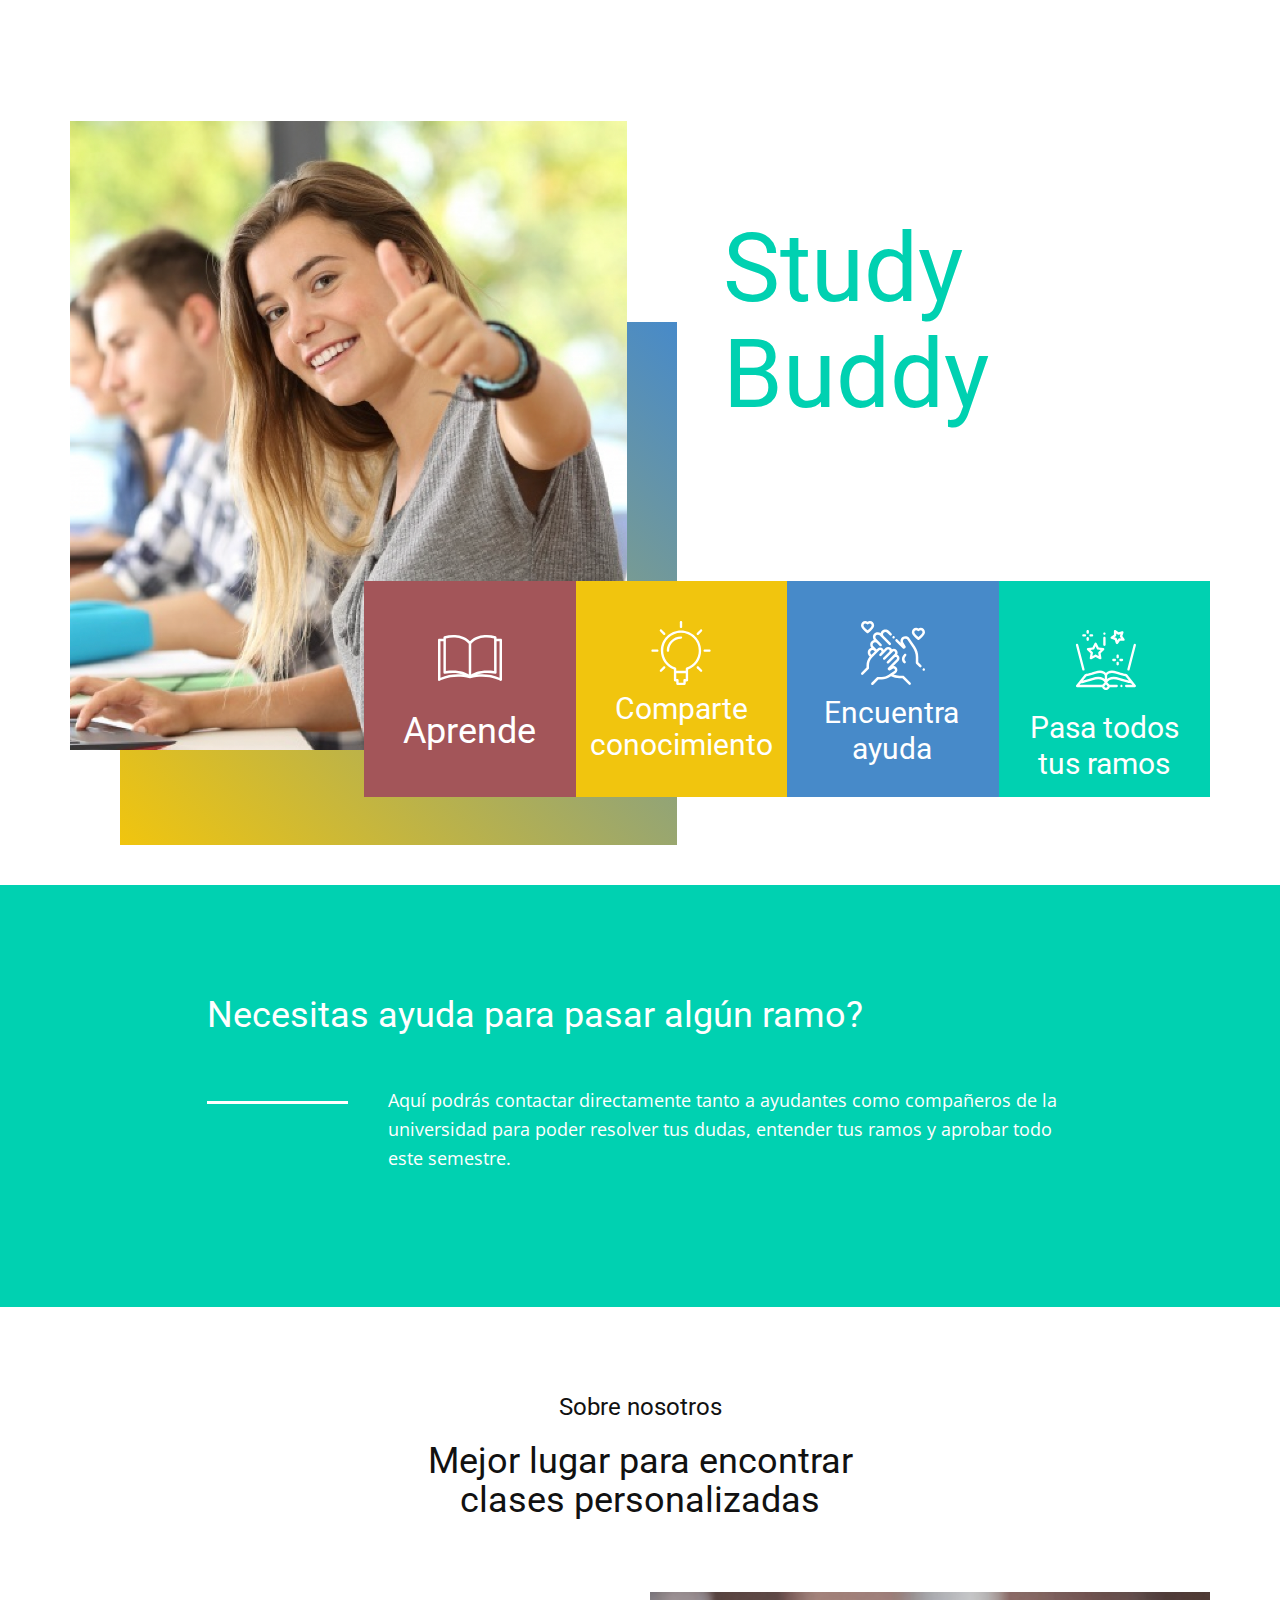
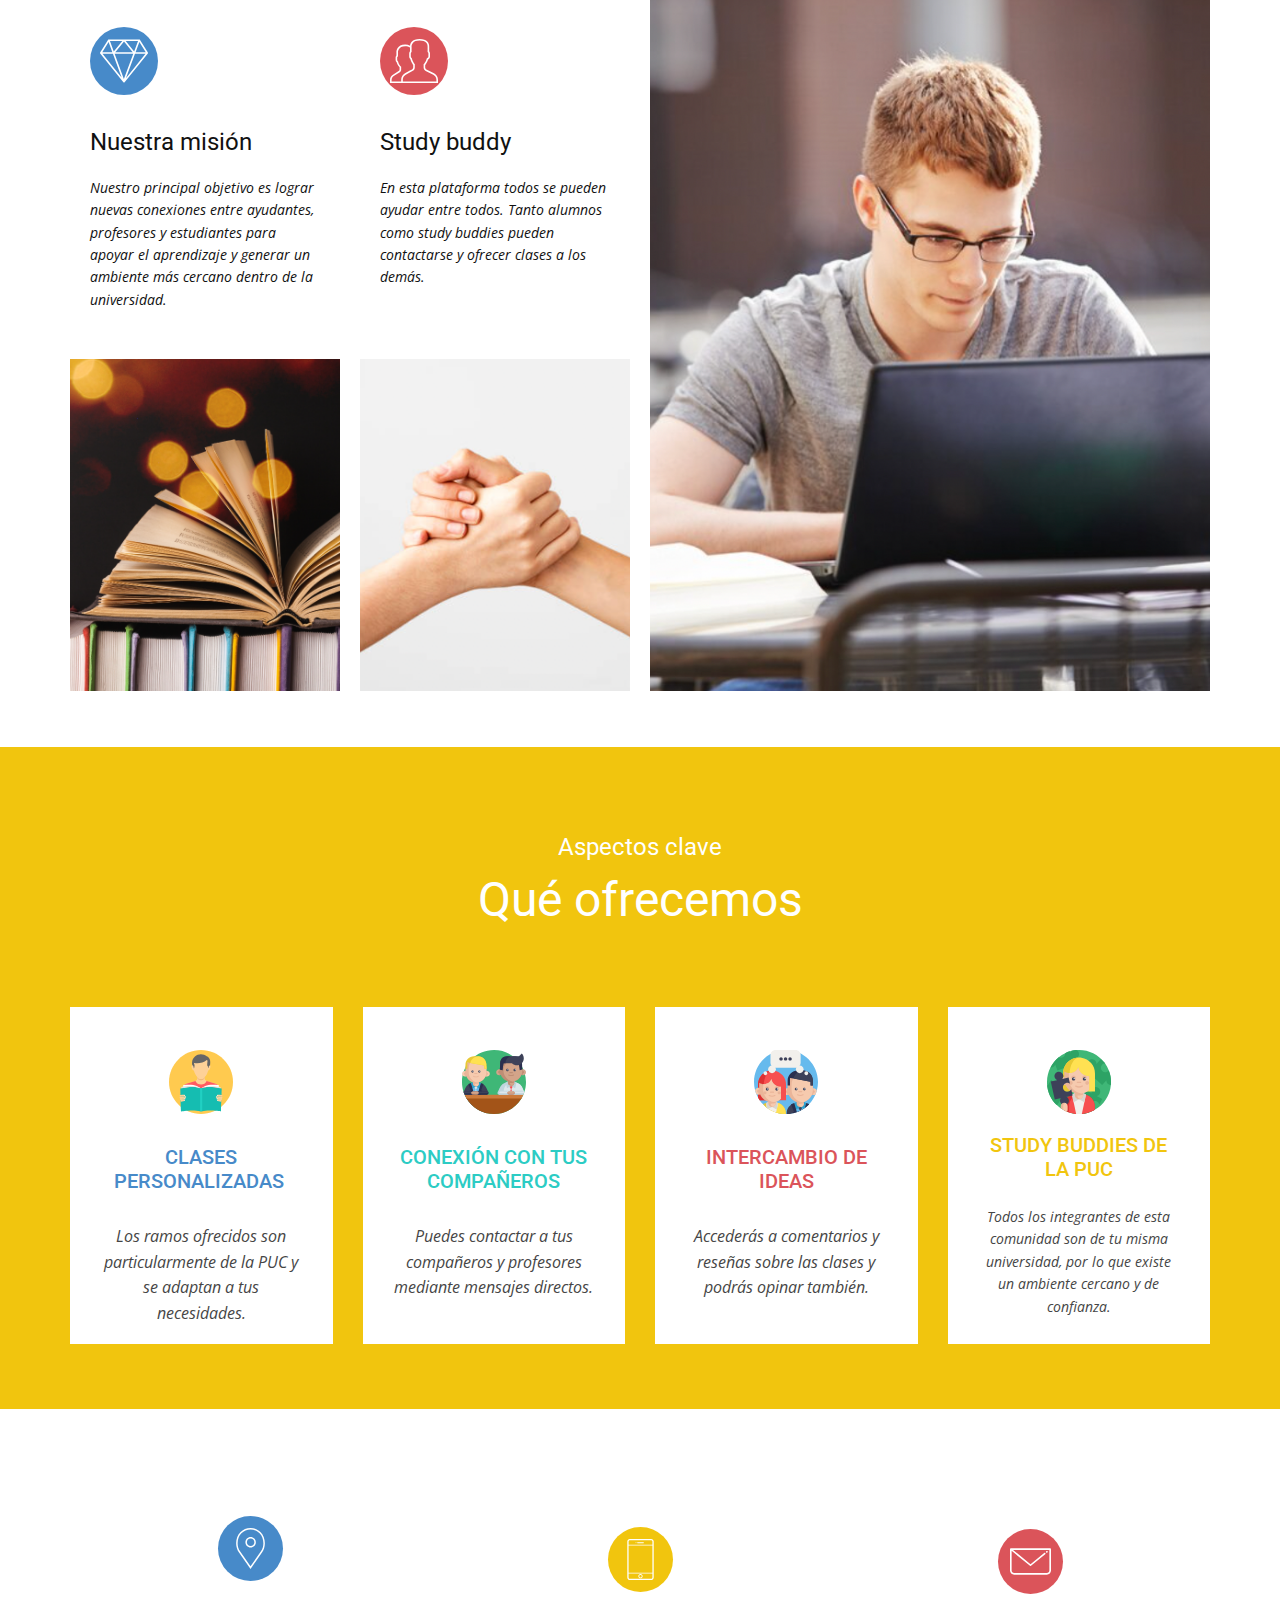
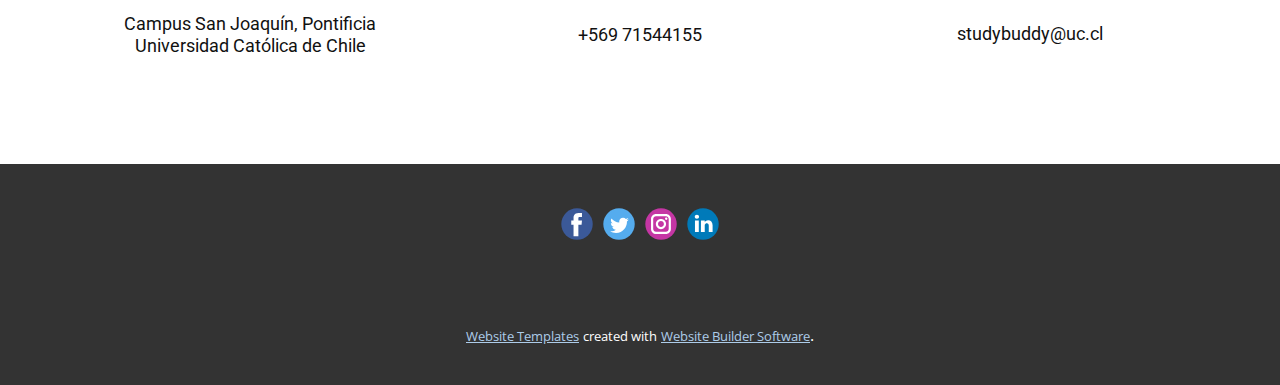
==== index.html @ 7c3e4e76 "test1" ====
<!DOCTYPE html>
<html style="font-size: 16px;" lang="es"><head>
    <meta name="viewport" content="width=device-width, initial-scale=1.0">
    <meta charset="utf-8">
    <meta name="keywords" content="Study&nbsp;Buddy​, Mejor lugar para encontrar clases personalizadas, Qué ofrecemos">
    <meta name="description" content="">
    <title>Casa</title>
    <link rel="stylesheet" href="nicepage.css" media="screen">
<link rel="stylesheet" href="Casa.css" media="screen">
    <script class="u-script" type="text/javascript" src="jquery.js" defer=""></script>
    <script class="u-script" type="text/javascript" src="nicepage.js" defer=""></script>
    <meta name="generator" content="Nicepage 5.12.7, nicepage.com">
    <link id="u-theme-google-font" rel="stylesheet" href="https://fonts.googleapis.com/css?family=Roboto:100,100i,300,300i,400,400i,500,500i,700,700i,900,900i|Open+Sans:300,300i,400,400i,500,500i,600,600i,700,700i,800,800i">
    
    
    
    
    
    
    <script type="application/ld+json">{
		"@context": "http://schema.org",
		"@type": "Organization",
		"name": "",
		"sameAs": []
}</script>
    <meta name="theme-color" content="#478ac9">
    <meta property="og:title" content="Casa">
    <meta property="og:type" content="website">
  <meta data-intl-tel-input-cdn-path="intlTelInput/"></head>
  <body data-home-page="Casa.html" data-home-page-title="Casa" class="u-body u-xl-mode" data-lang="es"><header class="u-clearfix u-header u-header" id="sec-c3d9"><div class="u-clearfix u-sheet u-sheet-1"></div></header>
    <section class="u-clearfix u-white u-section-1" id="carousel_fd44">
      <div class="u-clearfix u-sheet u-sheet-1">
        <div class="u-align-left u-container-style u-group u-similar-fill u-group-1">
          <div class="u-container-layout u-container-layout-1">
            <h1 class="u-text u-text-custom-color-1 u-text-1">Study&nbsp;<br>Buddy 
            </h1>
          </div>
        </div>
        <div class="u-gradient u-shape u-shape-rectangle u-shape-1"></div>
        <img src="images/stud4.png" alt="" class="u-image u-image-default u-image-1" data-image-width="984" data-image-height="980">
        <div class="u-clearfix u-layout-wrap u-layout-wrap-1">
          <div class="u-layout">
            <div class="u-layout-row">
              <div class="u-align-center u-container-style u-layout-cell u-left-cell u-palette-2-dark-1 u-size-15 u-size-30-md u-layout-cell-1">
                <div class="u-container-layout"><span class="u-icon u-icon-circle u-icon-1"><svg class="u-svg-link" preserveAspectRatio="xMidYMin slice" viewBox="0 0 412.72 412.72" style=""><use xmlns:xlink="http://www.w3.org/1999/xlink" xlink:href="#svg-e343"></use></svg><svg class="u-svg-content" viewBox="0 0 412.72 412.72" x="0px" y="0px" id="svg-e343" style="enable-background:new 0 0 412.72 412.72;"><g><g><path d="M404.72,82.944c-0.027,0-0.054,0-0.08,0h0h-27.12v-9.28c0.146-3.673-2.23-6.974-5.76-8    c-18.828-4.934-38.216-7.408-57.68-7.36c-32,0-75.6,7.2-107.84,40c-32-33.12-75.92-40-107.84-40    c-19.464-0.048-38.852,2.426-57.68,7.36c-3.53,1.026-5.906,4.327-5.76,8v9.2H8c-4.418,0-8,3.582-8,8v255.52c0,4.418,3.582,8,8,8    c1.374-0.004,2.724-0.362,3.92-1.04c0.8-0.4,80.8-44.16,192.48-16h1.2h0.72c0.638,0.077,1.282,0.077,1.92,0    c112-28.4,192,15.28,192.48,16c2.475,1.429,5.525,1.429,8,0c2.46-1.42,3.983-4.039,4-6.88V90.944    C412.72,86.526,409.139,82.944,404.72,82.944z M16,333.664V98.944h19.12v200.64c-0.05,4.418,3.491,8.04,7.909,8.09    c0.432,0.005,0.864-0.025,1.291-0.09c16.55-2.527,33.259-3.864,50-4c23.19-0.402,46.283,3.086,68.32,10.32    C112.875,307.886,62.397,314.688,16,333.664z M94.32,287.664c-14.551,0.033-29.085,0.968-43.52,2.8V79.984    c15.576-3.47,31.482-5.241,47.44-5.28c29.92,0,71.2,6.88,99.84,39.2l0.24,199.28C181.68,302.304,149.2,287.664,94.32,287.664z     M214.32,113.904c28.64-32,69.92-39.2,99.84-39.2c15.957,0.047,31.863,1.817,47.44,5.28v210.48    c-14.354-1.849-28.808-2.811-43.28-2.88c-54.56,0-87.12,14.64-104,25.52V113.904z M396.64,333.664    c-46.496-19.028-97.09-25.831-146.96-19.76c22.141-7.26,45.344-10.749,68.64-10.32c16.846,0.094,33.663,1.404,50.32,3.92    c4.368,0.663,8.447-2.341,9.11-6.709c0.065-0.427,0.095-0.859,0.09-1.291V98.944h19.12L396.64,333.664z"></path>
</g>
</g></svg></span>
                  <h3 class="u-text u-text-2">Aprende</h3>
                </div>
              </div>
              <div class="u-align-center u-container-style u-layout-cell u-palette-3-base u-size-15 u-size-30-md u-layout-cell-2">
                <div class="u-container-layout"><span class="u-icon u-icon-circle u-text-body-alt-color u-icon-2"><svg class="u-svg-link" preserveAspectRatio="xMidYMin slice" viewBox="0 0 54 54" style=""><use xmlns:xlink="http://www.w3.org/1999/xlink" xlink:href="#svg-7175"></use></svg><svg class="u-svg-content" viewBox="0 0 54 54" x="0px" y="0px" id="svg-7175" style="enable-background:new 0 0 54 54;"><g><path d="M27,8c-9.374,0-17,7.626-17,17c0,7.112,4.391,13.412,11,15.9V50c0,0.553,0.447,1,1,1h1v2c0,0.553,0.447,1,1,1h6   c0.553,0,1-0.447,1-1v-2h1c0.553,0,1-0.447,1-1v-9.1c6.609-2.488,11-8.788,11-15.9C44,15.626,36.374,8,27,8z M30,49   c-0.553,0-1,0.447-1,1v2h-4v-2c0-0.553-0.447-1-1-1h-1v-5h8v5H30z M31.688,39.242C31.277,39.377,31,39.761,31,40.192V42h-8v-1.808   c0-0.432-0.277-0.815-0.688-0.95C16.145,37.214,12,31.49,12,25c0-8.271,6.729-15,15-15s15,6.729,15,15   C42,31.49,37.855,37.214,31.688,39.242z"></path><path d="M27,6c0.553,0,1-0.447,1-1V1c0-0.553-0.447-1-1-1s-1,0.447-1,1v4C26,5.553,26.447,6,27,6z"></path><path d="M51,24h-4c-0.553,0-1,0.447-1,1s0.447,1,1,1h4c0.553,0,1-0.447,1-1S51.553,24,51,24z"></path><path d="M7,24H3c-0.553,0-1,0.447-1,1s0.447,1,1,1h4c0.553,0,1-0.447,1-1S7.553,24,7,24z"></path><path d="M43.264,7.322l-2.828,2.828c-0.391,0.391-0.391,1.023,0,1.414c0.195,0.195,0.451,0.293,0.707,0.293   s0.512-0.098,0.707-0.293l2.828-2.828c0.391-0.391,0.391-1.023,0-1.414S43.654,6.932,43.264,7.322z"></path><path d="M12.15,38.436l-2.828,2.828c-0.391,0.391-0.391,1.023,0,1.414c0.195,0.195,0.451,0.293,0.707,0.293   s0.512-0.098,0.707-0.293l2.828-2.828c0.391-0.391,0.391-1.023,0-1.414S12.541,38.045,12.15,38.436z"></path><path d="M41.85,38.436c-0.391-0.391-1.023-0.391-1.414,0s-0.391,1.023,0,1.414l2.828,2.828c0.195,0.195,0.451,0.293,0.707,0.293   s0.512-0.098,0.707-0.293c0.391-0.391,0.391-1.023,0-1.414L41.85,38.436z"></path><path d="M12.15,11.564c0.195,0.195,0.451,0.293,0.707,0.293s0.512-0.098,0.707-0.293c0.391-0.391,0.391-1.023,0-1.414l-2.828-2.828   c-0.391-0.391-1.023-0.391-1.414,0s-0.391,1.023,0,1.414L12.15,11.564z"></path><path d="M27,13c-6.617,0-12,5.383-12,12c0,0.553,0.447,1,1,1s1-0.447,1-1c0-5.514,4.486-10,10-10c0.553,0,1-0.447,1-1   S27.553,13,27,13z"></path>
</g></svg></span>
                  <h3 class="u-text u-text-body-alt-color u-text-3">Comparte conocimiento </h3>
                </div>
              </div>
              <div class="u-align-center u-container-style u-layout-cell u-palette-1-base u-size-15 u-size-30-md u-layout-cell-3">
                <div class="u-container-layout"><span class="u-icon u-icon-circle u-icon-3"><svg class="u-svg-link" preserveAspectRatio="xMidYMin slice" viewBox="0 0 512 512" style=""><use xmlns:xlink="http://www.w3.org/1999/xlink" xlink:href="#svg-b1cb"></use></svg><svg class="u-svg-content" viewBox="0 0 512 512" x="0px" y="0px" id="svg-b1cb" style="enable-background:new 0 0 512 512;"><g><g><path d="M396.439,494.006l-53.706-53.713c-1.876-1.875-4.419-2.929-7.071-2.929c-0.005,0-0.01,0-0.014,0l-28.815,0.041    c-0.063,0-0.126,0-0.189,0c-15.906,0-31.84-2.925-46.753-8.506l17.291-11.595c7.078-4.746,11.837-11.973,13.402-20.35    c1.564-8.378-0.266-16.836-5.154-23.818c-6.078-8.68-15.866-13.392-25.832-13.392c-0.162,0-0.324,0.001-0.487,0.004l39.829-39.829    c12.083-12.084,12.083-31.746,0-43.83c-2.94-2.94-6.367-5.215-10.099-6.753c2.766-4.702,4.245-10.073,4.245-15.672    c0-8.278-3.224-16.062-9.077-21.916c-5.854-5.854-13.637-9.078-21.916-9.078c-5.599,0-10.969,1.48-15.672,4.246    c-1.538-3.732-3.813-7.159-6.753-10.1c-5.854-5.854-13.637-9.078-21.916-9.078s-16.062,3.224-21.916,9.078l-14.301,14.301    c-1.521-3.351-3.642-6.439-6.322-9.12c-5.854-5.854-13.637-9.077-21.916-9.077c-8.279,0-16.062,3.224-21.916,9.077l-6.339,6.339    L99.271,202.71c-7.486-7.486-7.486-19.667,0-27.153c7.013-7.013,18.145-7.455,25.678-1.33l24.958,24.959    c1.953,1.953,4.512,2.929,7.071,2.929s5.119-0.977,7.071-2.929c3.905-3.905,3.905-10.237,0-14.142l-43.056-43.056    c-7.486-7.487-7.486-19.668,0-27.154c7.486-7.487,19.668-7.486,27.154,0l75.437,75.582c1.953,1.953,4.512,2.929,7.071,2.929    c2.559,0,5.119-0.977,7.071-2.929c3.905-3.905,3.905-10.237,0-14.142l-57.339-57.485c-6.125-7.534-5.682-18.665,1.33-25.677    c7.487-7.486,19.669-7.486,27.154,0l21.008,21.009c3.906,3.906,10.238,3.906,14.142,0c3.905-3.905,3.906-10.237,0-14.142    L223.013,78.97c-15.285-15.284-40.154-15.283-55.438,0c-5.051,5.051-8.421,11.151-10.134,17.604    c-6.621-4.778-14.545-7.363-22.871-7.363c-10.471,0-20.315,4.078-27.719,11.481c-13.758,13.758-15.124,35.279-4.114,50.589    c-6.454,1.712-12.556,5.083-17.608,10.135c-14.424,14.425-15.228,37.382-2.427,52.767c-6.311,1.743-12.27,5.08-17.221,10.031    c-15.283,15.284-15.283,40.153,0,55.438l4.463,4.463c-16.875,20.262-26.046,45.543-26.008,72.24l0.024,16.564L2.929,413.953    c-3.905,3.905-3.905,10.237,0,14.143c1.953,1.952,4.512,2.929,7.071,2.929s5.119-0.977,7.071-2.929l43.966-43.967    c1.879-1.879,2.933-4.429,2.929-7.086l-0.03-20.715c-0.036-24.854,9.625-48.223,27.2-65.798l49.626-49.627    c0,0,0-0.001,0.001-0.001l4.76-4.76c2.076-2.077,4.836-3.22,7.773-3.22c2.937,0,5.697,1.143,7.773,3.22    c2.077,2.076,3.22,4.836,3.22,7.773c0,2.521-0.848,4.91-2.402,6.85l-13.219,13.219c-3.905,3.905-3.905,10.237,0,14.143    c0.009,0.009,0.019,0.016,0.027,0.025c0.009,0.009,0.016,0.018,0.025,0.027c1.953,1.952,4.512,2.929,7.071,2.929    c2.559,0,5.119-0.977,7.071-2.929l47.114-47.219c2.076-2.077,4.836-3.22,7.773-3.22c2.937,0,5.697,1.144,7.773,3.22    c3.99,3.99,4.261,10.308,0.821,14.62l-47.988,48.093c-3.905,3.905-3.905,10.237,0,14.143c1.953,1.952,4.512,2.929,7.071,2.929    c2.559,0,5.119-0.977,7.071-2.929l61.819-61.924c2.076-2.077,4.836-3.22,7.773-3.22s5.697,1.144,7.773,3.22    c4.286,4.286,4.286,11.26,0,15.546l-61.923,61.818c-3.905,3.905-3.906,10.237,0,14.143c3.906,3.904,10.238,3.905,14.142,0    l48.094-47.988c4.311-3.441,10.629-3.17,14.619,0.822c4.286,4.285,4.286,11.26,0,15.545l-67.515,67.517    c-4.756,4.755-5.196,12.047-1.045,17.339c4.15,5.292,11.338,6.603,17.09,3.116l20.397-12.365    c5.142-3.119,11.872-1.702,15.321,3.225c1.781,2.543,2.447,5.623,1.877,8.675c-0.57,3.05-2.303,5.682-4.88,7.41l-47.189,31.644    c-15.355,10.297-33.236,15.736-51.722,15.736c-0.043,0-0.088,0-0.131,0l-32.051-0.046c-0.005,0-0.009,0-0.014,0    c-2.652,0-5.196,1.054-7.071,2.929l-43.967,43.967c-3.905,3.905-3.905,10.237,0,14.143c1.953,1.952,4.512,2.929,7.071,2.929    c2.559,0,5.119-0.977,7.071-2.929l41.032-41.032l27.901,0.04c0.053,0,0.104,0,0.158,0c22.465,0,44.201-6.612,62.861-19.125    l10.105-6.776c20.649,9.964,43.623,15.233,66.546,15.233c0.071,0,0.146,0,0.218,0l24.664-0.035l50.776,50.776    c1.953,1.952,4.512,2.929,7.071,2.929s5.119-0.977,7.071-2.929C400.344,504.244,400.344,497.912,396.439,494.006z     M104.355,249.027c-0.001,0.001-0.001,0.001-0.002,0.002l-20.606,20.606l-4.123-4.123c-7.486-7.487-7.486-19.668,0-27.154    c7.013-7.013,18.145-7.455,25.678-1.33l5.526,5.526L104.355,249.027z"></path>
</g>
</g><g><g><path d="M509.07,381.382c-1.86-1.87-4.44-2.93-7.07-2.93s-5.21,1.06-7.07,2.93c-1.86,1.86-2.93,4.43-2.93,7.07    c0,2.63,1.07,5.21,2.93,7.069c1.86,1.86,4.44,2.931,7.07,2.931s5.21-1.07,7.07-2.931c1.86-1.87,2.93-4.439,2.93-7.069    C512,385.811,510.93,383.242,509.07,381.382z"></path>
</g>
</g><g><g><path d="M482.18,354.488l-23.886-23.886l0.058-40.432c0.043-30.548-8.926-60.105-25.94-85.477l-44.015-65.638    c-6.012-8.966-15.167-14.995-25.778-16.977c-10.612-1.982-21.325,0.337-30.167,6.529c-14.488,10.145-20.249,28.449-15.126,44.675    l-26.135-26.136c-3.905-3.904-10.237-3.904-14.143,0c-3.905,3.905-3.905,10.237,0,14.143l56.144,56.144    c5.194,5.194,13.161,5.675,18.941,1.14c5.78-4.534,7.212-12.385,3.403-18.668l-17.2-28.372c-5.4-8.908-2.946-20.567,5.587-26.542    c4.404-3.083,9.743-4.238,15.024-3.251c5.285,0.987,9.844,3.99,12.838,8.455l44.015,65.638    c14.791,22.058,22.589,47.753,22.551,74.309l-0.063,44.582c-0.004,2.657,1.05,5.207,2.929,7.086l26.821,26.821    c1.953,1.952,4.512,2.929,7.071,2.929s5.119-0.977,7.071-2.929C486.085,364.726,486.085,358.394,482.18,354.488z"></path>
</g>
</g><g><g><path d="M267.68,123.642c-1.85-1.86-4.43-2.93-7.06-2.93c-2.64,0-5.21,1.07-7.08,2.93c-1.86,1.86-2.93,4.44-2.93,7.07    c0,2.64,1.07,5.21,2.93,7.07c1.87,1.86,4.44,2.93,7.08,2.93c2.63,0,5.2-1.07,7.06-2.93c1.87-1.86,2.94-4.44,2.94-7.07    S269.55,125.502,267.68,123.642z"></path>
</g>
</g><g><g><path d="M360.485,278.824c3.905-3.905,3.905-10.237,0-14.143c-3.905-3.904-10.237-3.904-14.143,0l-4.362,4.362    c-18.674,18.675-18.674,49.061,0,67.735c1.953,1.952,4.512,2.929,7.071,2.929c2.559,0,5.119-0.977,7.071-2.929    c3.905-3.905,3.906-10.237,0-14.143c-10.876-10.876-10.876-28.574,0-39.45L360.485,278.824z"></path>
</g>
</g><g><g><path d="M477.299,54.002c-6.357,0-12.571,1.804-17.944,5.103c-5.373-3.299-11.587-5.103-17.944-5.103    c-19.134,0-34.701,15.852-34.701,35.335c0,11.042,7.939,24.303,24.271,40.543c10.996,10.934,21.843,19.256,22.3,19.605    c1.792,1.371,3.933,2.056,6.074,2.056s4.281-0.685,6.074-2.056c0.457-0.349,11.304-8.672,22.3-19.605    C504.061,113.641,512,100.379,512,89.337C512,69.853,496.433,54.002,477.299,54.002z M459.352,128.748    c-16.712-13.88-32.642-31.59-32.642-39.411c0-8.456,6.595-15.335,14.701-15.335c4.032,0,7.794,1.671,10.594,4.707    c1.894,2.052,4.558,3.219,7.35,3.219s5.457-1.167,7.35-3.219c2.8-3.035,6.562-4.707,10.594-4.707    c8.106,0,14.701,6.879,14.701,15.335C492,97.138,476.065,114.853,459.352,128.748z"></path>
</g>
</g><g><g><path d="M70.589,0.003c-6.357,0-12.571,1.804-17.944,5.103c-5.373-3.299-11.587-5.103-17.944-5.103    C15.567,0.002,0,15.853,0,35.337C0,46.379,7.939,59.64,24.271,75.88c10.996,10.934,21.844,19.257,22.3,19.606    c1.792,1.371,3.933,2.056,6.074,2.056s4.281-0.685,6.074-2.056c0.457-0.349,11.304-8.672,22.3-19.605    c16.332-16.24,24.271-29.501,24.271-40.543C105.29,15.854,89.723,0.003,70.589,0.003z M52.642,74.748    C35.929,60.868,20,43.159,20,35.337c0-8.456,6.595-15.335,14.701-15.335c4.032,0,7.794,1.671,10.594,4.707    c1.894,2.052,4.558,3.219,7.35,3.219s5.457-1.167,7.35-3.219c2.8-3.035,6.562-4.707,10.594-4.707    c8.106,0,14.701,6.879,14.701,15.335C85.29,43.137,69.355,60.853,52.642,74.748z"></path>
</g>
</g></svg></span>
                  <h3 class="u-text u-text-4">Encuentra ayuda</h3>
                </div>
              </div>
              <div class="u-align-center u-container-style u-custom-color-1 u-layout-cell u-right-cell u-size-15 u-size-30-md u-layout-cell-4">
                <div class="u-container-layout"><span class="u-icon u-icon-circle u-icon-4"><svg class="u-svg-link" preserveAspectRatio="xMidYMin slice" viewBox="-21 -21 682.66769 682" style=""><use xmlns:xlink="http://www.w3.org/1999/xlink" xlink:href="#svg-2780"></use></svg><svg class="u-svg-content" viewBox="-21 -21 682.66769 682" id="svg-2780"><path d="m485 585.328125c-3.285156 0-6.511719 1.335937-8.835938 3.660156-2.324218 2.332031-3.664062 5.554688-3.664062 8.839844s1.332031 6.511719 3.664062 8.835937c2.324219 2.324219 5.550782 3.664063 8.835938 3.664063s6.515625-1.339844 8.832031-3.664063c2.332031-2.324218 3.667969-5.550781 3.667969-8.835937s-1.335938-6.515625-3.667969-8.839844c-2.324219-2.324219-5.546875-3.660156-8.832031-3.660156zm0 0"></path><path d="m637.277344 590.042969-92.925782-116.761719c-1.875-2.351562-4.546874-3.953125-7.511718-4.5-.414063-.082031-42.375-7.945312-100.335938-26.796875-38.832031-12.632813-70.894531-12.554687-95.28125.238281-9.25 4.855469-16.089844 10.921875-21.066406 16.753906-4.96875-5.832031-11.8125-11.898437-21.058594-16.753906-24.390625-12.792968-56.445312-12.871094-95.289062-.238281-57.957032 18.851563-99.921875 26.714844-100.332032 26.792969-2.96875.546875-5.632812 2.152344-7.507812 4.503906l-92.925781 116.761719c-2.9921878 3.757812-3.5625 8.886719-1.484375 13.214843 2.085937 4.320313 6.460937 7.070313 11.261718 7.070313h266.558594c5.351563 17.351563 21.542969 30 40.636719 30 19.097656 0 35.289063-12.648437 40.640625-30h73.929688c6.898437 0 12.5-5.601563 12.5-12.5 0-6.90625-5.601563-12.5-12.5-12.5h-76.074219l-24.566407-24.570313c3.136719-6.308593 10.8125-18.355468 26.5625-26.617187 24.289063-12.734375 58.066407-12.210937 100.402344 1.558594 65.714844 21.375 114.777344 31.832031 128.714844 34.613281l11.949219 15.015625h-65.742188c-6.902343 0-12.5 5.59375-12.5 12.5 0 6.898437 5.597657 12.5 12.5 12.5h91.664063c4.800781 0 9.175781-2.75 11.257812-7.070313 2.085938-4.328124 1.511719-9.457031-1.476562-13.214843zm-524.609375-97.597657c12.664062-2.582031 49.847656-10.742187 98.875-26.6875 34.082031-11.089843 61.617187-10.824218 79.640625.753907 10.5 6.75 15.023437 15.453125 16.476562 18.851562v37.578125c-4.589844-3.898437-9.953125-7.644531-16.238281-10.9375-30.472656-15.988281-70.761719-16.007812-119.746094-.078125-39.40625 12.816407-73.070312 21.691407-96.191406 27.238281zm-61.972657 77.867188c13.933594-2.78125 62.996094-13.238281 128.714844-34.609375 42.007813-13.667969 75.605469-14.28125 99.859375-1.839844 16.027344 8.222657 23.789063 20.195313 27.011719 26.667969l-24.792969 24.796875h-242.742187zm269.320313 45.015625c-9.0625 0-16.539063-6.917969-17.421875-15.746094l17.40625-17.410156 17.441406 17.441406c-.898437 8.816407-8.367187 15.714844-17.425781 15.714844zm148.628906-103.398437c-48.984375-15.933594-89.273437-15.910157-119.742187.074218-6.289063 3.292969-11.65625 7.042969-16.242188 10.9375v-37.609375c1.570313-3.671875 6.980469-14.046875 20.171875-20.96875 17.945313-9.410156 44.203125-8.925781 75.941407 1.394531 49.03125 15.945313 86.210937 24.105469 98.878906 26.6875l37.1875 46.730469c-23.101563-5.542969-56.75-14.414062-96.195313-27.246093zm0 0"></path><path d="m67.902344 424.089844c1.457031 5.628906 6.53125 9.367187 12.09375 9.367187 1.035156 0 2.089844-.128906 3.140625-.402343 6.683593-1.730469 10.695312-8.550782 8.96875-15.234376l-67.5-260.621093c-1.734375-6.683594-8.558594-10.699219-15.234375-8.96875-6.683594 1.730469-10.699219 8.554687-8.96875 15.234375zm0 0"></path><path d="m556.867188 433.054688c1.046874.273437 2.101562.402343 3.136718.402343 5.5625 0 10.636719-3.738281 12.097656-9.367187l67.5-260.625c1.726563-6.679688-2.285156-13.503906-8.972656-15.234375-6.683594-1.730469-13.5 2.285156-15.234375 8.96875l-67.5 260.621093c-1.726562 6.683594 2.285157 13.503907 8.972657 15.234376zm0 0"></path><path d="m125.796875 41.148438c6.902344 0 12.5-5.601563 12.5-12.5v-15.816407c0-6.898437-5.597656-12.5-12.5-12.5-6.898437 0-12.5 5.601563-12.5 12.5v15.816407c0 6.898437 5.601563 12.5 12.5 12.5zm0 0"></path><path d="m125.796875 116.925781c6.902344 0 12.5-5.597656 12.5-12.5v-15.8125c0-6.902343-5.597656-12.5-12.5-12.5-6.898437 0-12.5 5.597657-12.5 12.5v15.8125c0 6.902344 5.601563 12.5 12.5 12.5zm0 0"></path><path d="m155.78125 71.128906h15.8125c6.902344 0 12.5-5.59375 12.5-12.5 0-6.902344-5.597656-12.5-12.5-12.5h-15.8125c-6.902344 0-12.5 5.597656-12.5 12.5 0 6.90625 5.597656 12.5 12.5 12.5zm0 0"></path><path d="m80.003906 71.128906h15.8125c6.902344 0 12.5-5.59375 12.5-12.5 0-6.902344-5.597656-12.5-12.5-12.5h-15.8125c-6.902344 0-12.5 5.597656-12.5 12.5 0 6.90625 5.597656 12.5 12.5 12.5zm0 0"></path><path d="m457.460938 274.695312c0-6.902343-5.59375-12.5-12.5-12.5-6.902344 0-12.5 5.597657-12.5 12.5v15.8125c0 6.902344 5.597656 12.496094 12.5 12.496094 6.90625 0 12.5-5.59375 12.5-12.496094zm0 0"></path><path d="m444.960938 337.976562c-6.902344 0-12.5 5.59375-12.5 12.492188v15.816406c0 6.898438 5.597656 12.5 12.5 12.5 6.90625 0 12.5-5.601562 12.5-12.5v-15.816406c0-6.898438-5.59375-12.492188-12.5-12.492188zm0 0"></path><path d="m474.945312 307.988281c-6.902343 0-12.5 5.601563-12.5 12.5 0 6.90625 5.597657 12.5 12.5 12.5h15.8125c6.902344 0 12.5-5.59375 12.5-12.5 0-6.898437-5.597656-12.5-12.5-12.5zm0 0"></path><path d="m414.980469 307.988281h-15.816407c-6.898437 0-12.5 5.601563-12.5 12.5 0 6.90625 5.601563 12.5 12.5 12.5h15.816407c6.898437 0 12.5-5.59375 12.5-12.5 0-6.898437-5.601563-12.5-12.5-12.5zm0 0"></path><path d="m127.015625 192.96875c-4.707031.683594-8.617187 3.980469-10.085937 8.507812-1.476563 4.527344-.246094 9.492188 3.160156 12.8125l35.746094 34.84375-8.441407 49.199219c-.800781 4.6875 1.125 9.429688 4.972657 12.222657 2.179687 1.585937 4.757812 2.386718 7.351562 2.386718 1.992188 0 3.984375-.472656 5.8125-1.4375l44.1875-23.226562 44.179688 23.226562c4.207031 2.214844 9.316406 1.847656 13.164062-.949218 3.847656-2.792969 5.773438-7.535157 4.972656-12.222657l-8.4375-49.199219 35.742188-34.84375c3.410156-3.320312 4.636718-8.285156 3.164062-12.8125-1.46875-4.527343-5.378906-7.824218-10.089844-8.507812l-49.394531-7.175781-22.097656-44.765625c-2.101563-4.261719-6.449219-6.96875-11.203125-6.96875-4.761719 0-9.109375 2.707031-11.210938 6.96875l-22.089843 44.765625zm68.90625 9.777344 13.789063-27.941406 13.796874 27.941406c1.820313 3.691406 5.335938 6.25 9.40625 6.839844l30.835938 4.476562-22.3125 21.753906c-2.945312 2.871094-4.289062 7.007813-3.59375 11.066406l5.265625 30.710938-27.578125-14.5c-3.640625-1.914062-7.992188-1.914062-11.632812 0l-27.585938 14.5 5.269531-30.710938c.699219-4.058593-.648437-8.195312-3.59375-11.066406l-22.3125-21.753906 30.832031-4.476562c4.074219-.589844 7.59375-3.148438 9.414063-6.839844zm0 0"></path><path d="m377.738281 94.917969 36.199219 11.253906 11.25 36.191406c1.410156 4.546875 5.277344 7.890625 9.980469 8.640625.652343.101563 1.308593.148438 1.957031.148438 4.011719 0 7.835938-1.9375 10.199219-5.28125l21.886719-30.941406 37.898437.480468c4.726563.039063 9.136719-2.585937 11.300781-6.824218 2.15625-4.238282 1.722656-9.335938-1.125-13.148438l-22.671875-30.378906 12.175781-35.898438c1.527344-4.5.363282-9.484375-3-12.851562-3.363281-3.363282-8.347656-4.523438-12.851562-2.996094l-35.894531 12.171875-30.375-22.671875c-3.8125-2.8398438-8.910157-3.273438-13.148438-1.117188-4.242187 2.164063-6.886719 6.539063-6.828125 11.300782l.484375 37.898437-30.941406 21.878907c-3.886719 2.75-5.875 7.46875-5.132813 12.164062.746094 4.703125 4.09375 8.570312 8.636719 9.980469zm47.242188-27.40625c3.355469-2.375 5.332031-6.25 5.277343-10.367188l-.242187-19.144531 15.347656 11.449219c3.292969 2.460937 7.589844 3.144531 11.488281 1.820312l18.128907-6.144531-6.148438 18.128906c-1.320312 3.894532-.636719 8.191406 1.824219 11.488282l11.449219 15.347656-19.144531-.246094c-.054688 0-.109376 0-.164063 0-4.050781 0-7.859375 1.96875-10.203125 5.285156l-11.054688 15.628906-5.683593-18.28125c-1.222657-3.929687-4.296875-7.007812-8.222657-8.226562l-18.285156-5.683594zm0 0"></path><path d="m303.75 170.886719c6.90625 0 12.5-5.601563 12.5-12.5v-73.75c0-6.90625-5.59375-12.5-12.5-12.5-6.898438 0-12.5 5.59375-12.5 12.5v73.75c0 6.898437 5.597656 12.5 12.5 12.5zm0 0"></path><path d="m303.75 51.375c3.285156 0 6.515625-1.339844 8.839844-3.667969 2.324218-2.324219 3.660156-5.546875 3.660156-8.832031 0-3.292969-1.335938-6.515625-3.660156-8.839844-2.324219-2.324218-5.554688-3.660156-8.839844-3.660156s-6.511719 1.332031-8.835938 3.660156c-2.324218 2.324219-3.664062 5.546875-3.664062 8.839844 0 3.285156 1.339844 6.507812 3.664062 8.832031 2.324219 2.324219 5.550782 3.667969 8.835938 3.667969zm0 0"></path></svg></span>
                  <h3 class="u-text u-text-5">Pasa todos tus ramos</h3>
                </div>
              </div>
            </div>
          </div>
        </div>
      </div>
    </section>
    <section class="u-clearfix u-custom-color-1 u-section-2" id="carousel_81fb">
      <div class="u-clearfix u-sheet u-sheet-1">
        <div class="u-clearfix u-expanded-width-md u-expanded-width-sm u-expanded-width-xs u-layout-wrap u-layout-wrap-1">
          <div class="u-layout">
            <div class="u-layout-col">
              <div class="u-size-30">
                <div class="u-layout-row">
                  <div class="u-align-left u-container-style u-layout-cell u-left-cell u-right-cell u-size-60 u-layout-cell-1">
                    <div class="u-container-layout u-valign-middle u-container-layout-1">
                      <h3 class="u-align-left-md u-align-left-xs u-text u-text-1">Necesitas ayuda para pasar algún ramo?</h3>
                    </div>
                  </div>
                </div>
              </div>
              <div class="u-size-30">
                <div class="u-layout-row">
                  <div class="u-align-center-lg u-align-center-md u-align-center-xl u-align-left-sm u-align-left-xs u-container-style u-layout-cell u-left-cell u-size-12 u-layout-cell-2">
                    <div class="u-container-layout u-valign-top">
                      <div class="u-align-left u-border-3 u-border-white u-line u-line-horizontal u-line-1"></div>
                    </div>
                  </div>
                  <div class="u-align-left u-container-style u-layout-cell u-right-cell u-size-48 u-layout-cell-3">
                    <div class="u-container-layout u-container-layout-3">
                      <p class="u-expanded-width-xs u-text u-text-2">Aquí podrás contactar directamente tanto a ayudantes como compañeros de la universidad para poder resolver tus dudas, entender tus ramos y aprobar todo este semestre.</p>
                    </div>
                  </div>
                </div>
              </div>
            </div>
          </div>
        </div>
      </div>
    </section>
    <section class="u-clearfix u-section-3" id="carousel_8fad">
      <div class="u-clearfix u-sheet u-sheet-1">
        <div class="u-container-style u-expanded-width-sm u-expanded-width-xs u-group u-group-1">
          <div class="u-container-layout u-container-layout-1">
            <h4 class="u-align-center u-text u-text-1">Sobre nosotros</h4>
            <h2 class="u-align-center u-text u-text-2">Mejor lugar para encontrar clases personalizadas</h2>
          </div>
        </div>
        <div class="u-clearfix u-expanded-width u-gutter-20 u-layout-wrap u-layout-wrap-1">
          <div class="u-gutter-0 u-layout">
            <div class="u-layout-row">
              <div class="u-size-30 u-size-60-md">
                <div class="u-layout-col">
                  <div class="u-size-30">
                    <div class="u-layout-row">
                      <div class="u-align-center-sm u-align-center-xs u-container-style u-layout-cell u-left-cell u-size-30 u-layout-cell-1">
                        <div class="u-container-layout u-valign-middle-md u-valign-middle-xs u-valign-top-sm u-container-layout-2"><span class="u-icon u-icon-circle u-palette-1-base u-icon-1"><svg class="u-svg-link" preserveAspectRatio="xMidYMin slice" viewBox="0 0 59.986 59.986" style=""><use xmlns:xlink="http://www.w3.org/1999/xlink" xlink:href="#svg-2a60"></use></svg><svg class="u-svg-content" viewBox="0 0 59.986 59.986" x="0px" y="0px" id="svg-2a60" style="enable-background:new 0 0 59.986 59.986;"><path d="M59.972,20.164c0.007-0.041,0.011-0.081,0.013-0.123c0.002-0.049,0.001-0.096-0.003-0.145  c-0.004-0.042-0.01-0.082-0.02-0.123c-0.011-0.048-0.026-0.094-0.044-0.14c-0.009-0.024-0.011-0.049-0.022-0.072  c-0.008-0.017-0.022-0.03-0.031-0.047c-0.009-0.017-0.013-0.035-0.023-0.052l-10-16c-0.046-0.073-0.1-0.139-0.161-0.197  c-0.001-0.001-0.002-0.001-0.003-0.002c-0.086-0.081-0.188-0.139-0.297-0.185c-0.014-0.006-0.023-0.018-0.038-0.024  c-0.011-0.004-0.023-0.002-0.034-0.005c-0.101-0.034-0.205-0.057-0.314-0.057h-38c-0.108,0-0.211,0.023-0.31,0.056  c-0.011,0.003-0.022,0.001-0.032,0.005c-0.015,0.005-0.024,0.017-0.038,0.023c-0.104,0.043-0.202,0.099-0.287,0.175  c-0.005,0.005-0.012,0.008-0.017,0.012c-0.062,0.058-0.117,0.125-0.163,0.198l-10,16c-0.01,0.016-0.014,0.035-0.023,0.052  c-0.009,0.017-0.023,0.03-0.031,0.047c-0.011,0.023-0.013,0.048-0.023,0.072c-0.018,0.046-0.033,0.092-0.044,0.14  c-0.009,0.041-0.016,0.082-0.02,0.124C0,19.945-0.001,19.993,0.001,20.041c0.002,0.042,0.006,0.082,0.013,0.123  c0.008,0.048,0.021,0.095,0.037,0.142c0.013,0.039,0.027,0.077,0.045,0.115c0.009,0.018,0.012,0.038,0.022,0.056  c0.016,0.029,0.04,0.051,0.058,0.078c0.014,0.021,0.022,0.044,0.039,0.064l28.989,35.986c0.002,0.003,0.004,0.005,0.006,0.007  l0.005,0.007c0.003,0.004,0.008,0.005,0.011,0.009c0.082,0.099,0.184,0.174,0.295,0.234c0.03,0.016,0.058,0.03,0.089,0.043  c0.121,0.051,0.249,0.087,0.383,0.087c0.114,0,0.229-0.02,0.343-0.061c0.017-0.006,0.028-0.02,0.045-0.027  c0.051-0.021,0.091-0.055,0.137-0.084c0.076-0.048,0.147-0.098,0.206-0.163c0.014-0.015,0.035-0.022,0.048-0.038l29-36  c0.016-0.02,0.024-0.044,0.039-0.064c0.019-0.027,0.042-0.049,0.058-0.078c0.01-0.018,0.013-0.038,0.022-0.056  c0.018-0.038,0.032-0.075,0.045-0.115C59.95,20.259,59.964,20.213,59.972,20.164z M32.095,4.993h15.459l-4.86,13.045L32.095,4.993z   M40.892,18.993H19.095L29.993,5.58L40.892,18.993z M17.222,18.125L12.423,4.993h15.469L17.222,18.125z M41.593,20.993  L29.818,52.599L18.269,20.993H41.593z M49.221,6.246l7.967,12.748H44.472L49.221,6.246z M10.756,6.259l4.653,12.734H2.798  L10.756,6.259z M16.14,20.993l10.839,29.664L3.083,20.993H16.14z M32.39,51.423l11.337-30.43h13.176L32.39,51.423z"></path></svg></span>
                          <h4 class="u-text u-text-3">Nuestra misión</h4>
                          <p class="u-text u-text-4">Nuestro principal objetivo es lograr nuevas conexiones entre ayudantes, profesores y estudiantes para apoyar el aprendizaje y generar un ambiente más cercano dentro de la universidad.</p>
                        </div>
                      </div>
                      <div class="u-align-center-sm u-align-center-xs u-container-style u-layout-cell u-size-30 u-layout-cell-2">
                        <div class="u-container-layout u-valign-middle-md u-valign-middle-xs u-valign-top-sm u-container-layout-3"><span class="u-icon u-icon-circle u-palette-2-base u-icon-2"><svg class="u-svg-link" preserveAspectRatio="xMidYMin slice" viewBox="0 0 60 60" style=""><use xmlns:xlink="http://www.w3.org/1999/xlink" xlink:href="#svg-46a5"></use></svg><svg class="u-svg-content" viewBox="0 0 60 60" x="0px" y="0px" id="svg-46a5" style="enable-background:new 0 0 60 60;"><path d="M55.014,45.389l-9.553-4.776C44.56,40.162,44,39.256,44,38.248v-3.381c0.229-0.28,0.47-0.599,0.719-0.951  c1.239-1.75,2.232-3.698,2.954-5.799C49.084,27.47,50,26.075,50,24.5v-4c0-0.963-0.36-1.896-1-2.625v-5.319  c0.056-0.55,0.276-3.824-2.092-6.525C44.854,3.688,41.521,2.5,37,2.5s-7.854,1.188-9.908,3.53c-1.435,1.637-1.918,3.481-2.064,4.805  C23.314,9.949,21.294,9.5,19,9.5c-10.389,0-10.994,8.855-11,9v4.579c-0.648,0.706-1,1.521-1,2.33v3.454  c0,1.079,0.483,2.085,1.311,2.765c0.825,3.11,2.854,5.46,3.644,6.285v2.743c0,0.787-0.428,1.509-1.171,1.915l-6.653,4.173  C1.583,48.134,0,50.801,0,53.703V57.5h14h2h44v-4.043C60,50.019,58.089,46.927,55.014,45.389z M14,53.262V55.5H2v-1.797  c0-2.17,1.184-4.164,3.141-5.233l6.652-4.173c1.333-0.727,2.161-2.121,2.161-3.641v-3.591l-0.318-0.297  c-0.026-0.024-2.683-2.534-3.468-5.955l-0.091-0.396l-0.342-0.22C9.275,29.899,9,29.4,9,28.863v-3.454  c0-0.36,0.245-0.788,0.671-1.174L10,23.938l-0.002-5.38C10.016,18.271,10.537,11.5,19,11.5c2.393,0,4.408,0.553,6,1.644v4.731  c-0.64,0.729-1,1.662-1,2.625v4c0,0.304,0.035,0.603,0.101,0.893c0.027,0.116,0.081,0.222,0.118,0.334  c0.055,0.168,0.099,0.341,0.176,0.5c0.001,0.002,0.002,0.003,0.003,0.005c0.256,0.528,0.629,1,1.099,1.377  c0.005,0.019,0.011,0.036,0.016,0.054c0.06,0.229,0.123,0.457,0.191,0.68l0.081,0.261c0.014,0.046,0.031,0.093,0.046,0.139  c0.035,0.108,0.069,0.215,0.105,0.321c0.06,0.175,0.123,0.356,0.196,0.553c0.031,0.082,0.065,0.156,0.097,0.237  c0.082,0.209,0.164,0.411,0.25,0.611c0.021,0.048,0.039,0.1,0.06,0.147l0.056,0.126c0.026,0.058,0.053,0.11,0.079,0.167  c0.098,0.214,0.194,0.421,0.294,0.621c0.016,0.032,0.031,0.067,0.047,0.099c0.063,0.125,0.126,0.243,0.189,0.363  c0.108,0.206,0.214,0.4,0.32,0.588c0.052,0.092,0.103,0.182,0.154,0.269c0.144,0.246,0.281,0.472,0.414,0.682  c0.029,0.045,0.057,0.092,0.085,0.135c0.242,0.375,0.452,0.679,0.626,0.916c0.046,0.063,0.086,0.117,0.125,0.17  c0.022,0.029,0.052,0.071,0.071,0.097v3.309c0,0.968-0.528,1.856-1.377,2.32l-2.646,1.443l-0.461-0.041l-0.188,0.395l-5.626,3.069  C15.801,46.924,14,49.958,14,53.262z M58,55.5H16v-2.238c0-2.571,1.402-4.934,3.659-6.164l8.921-4.866  C30.073,41.417,31,39.854,31,38.155v-4.018v-0.001l-0.194-0.232l-0.038-0.045c-0.002-0.003-0.064-0.078-0.165-0.21  c-0.006-0.008-0.012-0.016-0.019-0.024c-0.053-0.069-0.115-0.152-0.186-0.251c-0.001-0.002-0.002-0.003-0.003-0.005  c-0.149-0.207-0.336-0.476-0.544-0.8c-0.005-0.007-0.009-0.015-0.014-0.022c-0.098-0.153-0.202-0.32-0.308-0.497  c-0.008-0.013-0.016-0.026-0.024-0.04c-0.226-0.379-0.466-0.808-0.705-1.283c0,0-0.001-0.001-0.001-0.002  c-0.127-0.255-0.254-0.523-0.378-0.802l0,0c-0.017-0.039-0.035-0.077-0.052-0.116h0c-0.055-0.125-0.11-0.256-0.166-0.391  c-0.02-0.049-0.04-0.1-0.06-0.15c-0.052-0.131-0.105-0.263-0.161-0.414c-0.102-0.272-0.198-0.556-0.29-0.849l-0.055-0.178  c-0.006-0.02-0.013-0.04-0.019-0.061c-0.094-0.316-0.184-0.639-0.26-0.971l-0.091-0.396l-0.341-0.22  C26.346,25.803,26,25.176,26,24.5v-4c0-0.561,0.238-1.084,0.67-1.475L27,18.728V12.5v-0.354l-0.027-0.021  c-0.034-0.722,0.009-2.935,1.623-4.776C30.253,5.458,33.081,4.5,37,4.5c3.905,0,6.727,0.951,8.386,2.828  c1.947,2.201,1.625,5.017,1.623,5.041L47,18.728l0.33,0.298C47.762,19.416,48,19.939,48,20.5v4c0,0.873-0.572,1.637-1.422,1.899  l-0.498,0.153l-0.16,0.495c-0.669,2.081-1.622,4.003-2.834,5.713c-0.297,0.421-0.586,0.794-0.837,1.079L42,34.123v4.125  c0,1.77,0.983,3.361,2.566,4.153l9.553,4.776C56.513,48.374,58,50.78,58,53.457V55.5z"></path></svg></span>
                          <h4 class="u-text u-text-5">Study buddy</h4>
                          <p class="u-text u-text-6">En esta plataforma todos se pueden ayudar entre todos. Tanto alumnos como study buddies pueden contactarse y ofrecer clases a los demás.</p>
                        </div>
                      </div>
                    </div>
                  </div>
                  <div class="u-size-30">
                    <div class="u-layout-row">
                      <div class="u-container-style u-image u-layout-cell u-left-cell u-size-30 u-image-1" data-image-width="736" data-image-height="722">
                        <div class="u-container-layout"></div>
                      </div>
                      <div class="u-container-style u-image u-layout-cell u-size-30 u-image-2" data-image-width="818" data-image-height="778">
                        <div class="u-container-layout u-valign-middle-xs u-valign-top-lg u-valign-top-md u-valign-top-sm u-container-layout-5"></div>
                      </div>
                    </div>
                  </div>
                </div>
              </div>
              <div class="u-size-30 u-size-60-md">
                <div class="u-layout-col">
                  <div class="u-container-style u-image u-layout-cell u-right-cell u-size-60 u-image-3" data-image-width="724" data-image-height="806">
                    <div class="u-container-layout"></div>
                  </div>
                </div>
              </div>
            </div>
          </div>
        </div>
      </div>
    </section>
    <section class="u-clearfix u-palette-3-base u-section-4" id="carousel_7b48">
      <div class="u-clearfix u-sheet u-sheet-1">
        <div class="u-container-style u-expanded-width-md u-expanded-width-sm u-expanded-width-xs u-group u-group-1">
          <div class="u-container-layout u-container-layout-1">
            <h4 class="u-align-center u-text u-text-body-alt-color u-text-1">Aspectos clave</h4>
            <h2 class="u-align-center u-text u-text-body-alt-color u-text-2">Qué ofrecemos</h2>
          </div>
        </div>
        <div class="u-clearfix u-disable-padding u-expanded-width u-gutter-30 u-layout-wrap u-layout-wrap-1">
          <div class="u-gutter-0 u-layout">
            <div class="u-layout-row">
              <div class="u-align-center u-border-no-bottom u-border-no-left u-border-no-right u-border-no-top u-container-style u-layout-cell u-left-cell u-size-15 u-size-30-md u-white u-layout-cell-1">
                <div class="u-container-layout u-padding-6"><span class="u-icon u-icon-circle u-text-palette-1-base u-icon-1"><svg class="u-svg-link" preserveAspectRatio="xMidYMin slice" viewBox="0 0 512 512" style=""><use xmlns:xlink="http://www.w3.org/1999/xlink" xlink:href="#svg-2864"></use></svg><svg xmlns="http://www.w3.org/2000/svg" xmlns:xlink="http://www.w3.org/1999/xlink" version="1.1" xml:space="preserve" class="u-svg-content" viewBox="0 0 512 512" x="0px" y="0px" id="svg-2864" style="enable-background:new 0 0 512 512;"><path style="fill:#FFCA4F;" d="M256.001,512C397,512,512,397,512,256.001C512,115.001,397,0,256.001,0  C115.001,0,0,115.001,0,256.001C0,397,115.001,512,256.001,512z"></path><path style="fill:#FED198;" d="M228.854,191.944c18.097,0,36.191,0,54.286,0l4.398,45.752l13.286,9.753l79.045,25.056  c0,0,10.366,5.703,13.413,21.649c3.04,15.947,4.521,51.205,6.873,72.719c-54.08,61.981-230.534,62.077-288.309,0.002  c2.352-21.514,3.828-56.774,6.872-72.722c3.043-15.946,13.413-21.649,13.413-21.649l79.586-25.401l12.745-9.403L228.854,191.944  L228.854,191.944z"></path><path style="fill:#F0B97D;" d="M285.529,216.787l0.698,7.258c-4.042,4.706-8.205,9.203-12.139,13.534  c-4.459,4.908-32.053,4.996-36.558-0.199c-3.678-4.245-7.72-8.844-11.719-13.737l0.692-7.209c3.772,4.377,7.563,8.5,11.027,12.32  c4.505,4.963,32.099,4.879,36.558,0.189C277.797,225.041,281.707,221.002,285.529,216.787L285.529,216.787z"></path><path style="fill:#FF5B61;" d="M211.717,247.105l-79.588,25.4c0,0-10.367,5.703-13.411,21.649  c-3.043,15.947-4.521,51.207-6.872,72.722c57.775,62.074,234.23,61.979,288.309-0.002c-2.354-21.513-3.833-56.772-6.873-72.719  c-3.048-15.946-13.412-21.649-13.412-21.649l-79.046-25.057C287.729,285.859,224.2,284.257,211.717,247.105L211.717,247.105z"></path><path style="fill:#FED198;" d="M188.217,122.455c-17.025-3.019-2.511,47.826,9.925,40.246l6.673,19.597  c6.012,17.654,21.174,33.728,32.715,46.453c4.505,4.965,32.099,4.881,36.558,0.19c12.779-13.438,27.961-28.535,33.662-46.742  l6.107-19.498c12.453,7.572,26.937-43.262,9.924-40.246c1.18-39.578-26.807-77.976-67.78-78.152  C215.026,44.479,187.038,82.877,188.217,122.455L188.217,122.455z"></path><path style="fill:#666666;" d="M304.87,52.096c4.809-0.559,22.183,15.31,24.266,33.688c2.086,18.378-1.081,37.32-1.081,37.32  c-12.729-1.59-10.286,21.246-10.286,21.246l-3.686,0.16l-2.626-13.241c-15.227-9.542,6.007-47.244-9.226-50.552  c-26.068,21.472-64.738,29.418-98.481,23.903c-9.47,1.264,4.309,13.234,0.311,27.003c-2.945,5.144-1.188,13.25-1.188,13.25  l-4.405,0.55c0,0-2.727-23.033-11.222-22.936c-3.928-10.609-3.12-17.335-2.399-26.815C188.841,43.126,255.6,10.143,304.87,52.096  L304.87,52.096z"></path><g><path style="fill:#FFFFFF;" d="M112.324,281.977c88.601-11.582,123.861,10.65,143.676,28.152   c-29.448-16.953-85.965-15.833-141.187-5.966L112.324,281.977L112.324,281.977z"></path><path style="fill:#FFFFFF;" d="M399.673,281.977c-88.596-11.582-123.857,10.649-143.672,28.152   c35.131-20.228,101.156-12.97,141.134-5.651L399.673,281.977L399.673,281.977z"></path>
</g><path style="fill:#15BDB1;" d="M90.479,307.655c62.477-14.237,132.495-18.733,166.471,0.829  c33.98-19.561,102.089-15.066,164.57-0.829c-3.577,122.917-0.593,20.326-5.36,184.383c-3.662-0.691-102.408-15.377-150.139-1.055  c-7.947-0.005-9.791-0.005-17.77,0c-52.404-15.242-148.976,0.407-152.417,1.055C90.913,322.648,94.174,435.001,90.479,307.655  L90.479,307.655z"></path><g><path style="fill:#DFE1E3;" d="M98.367,296.663l0.951,9.766c60.354-12.811,125.922-16.135,158.451,2.594v-0.001   C257.655,308.936,209.464,272.699,98.367,296.663z"></path><path style="fill:#DFE1E3;" d="M413.631,297.204l-0.95,9.767c-60.357-12.811-125.921-16.135-158.452,2.594l-0.001-0.001   C254.343,309.479,302.536,273.243,413.631,297.204L413.631,297.204z"></path>
</g><path style="fill:#FED198;" d="M124.451,357.76l-17.402,0.93l-17.322,1.226c-7.169,0.512-5.972,13.352,1.173,12.508l18.879-2.237  l14.34-1.206C131.287,368.373,129.268,357.5,124.451,357.76z M122.061,397.706L122.061,397.706l-26.99,3.156  c-5.79,0.673-4.396,13.572,1.171,12.504l27.074-5.209C128.97,407.069,127.773,397.039,122.061,397.706L122.061,397.706z   M125.491,383.703L125.491,383.703c7.163-0.671,8.625,10.393,1.486,11.305l-34.172,4.366c-7.135,0.912-8.328-11.834-1.169-12.502  L125.491,383.703L125.491,383.703z M130.262,369.727L130.262,369.727c8.388-0.785,9.557,11.719,1.172,12.505l-39.712,3.717  c-8.383,0.785-9.552-11.719-1.173-12.503L130.262,369.727L130.262,369.727z"></path><g><path style="fill:#FFFFFF;" d="M122.199,360.601l0.612,6.535l4.359-0.408c0.732-2.449,0.423-4.76-0.654-6.99L122.199,360.601z"></path><path style="fill:#FFFFFF;" d="M129.686,372.752l0.694,7.421l4.07-0.382c1.439-2.804,1.376-5.468-0.743-7.937L129.686,372.752z"></path><path style="fill:#FFFFFF;" d="M124.251,386.624l0.612,6.531l4.99-0.466c0.516-2.399,0.319-4.73-0.655-6.989L124.251,386.624z"></path><path style="fill:#FFFFFF;" d="M120.162,401.062l0.794,5.171l5.004-0.857c0.454-1.968,0.191-3.816-0.85-5.532L120.162,401.062z"></path>
</g><path style="fill:#FED198;" d="M387.546,357.76l17.401,0.93l17.322,1.226c7.171,0.512,5.974,13.352-1.171,12.508l-18.881-2.237  l-14.337-1.206C380.709,368.373,382.731,357.5,387.546,357.76L387.546,357.76z M389.936,397.706L389.936,397.706l26.992,3.156  c5.79,0.673,4.393,13.572-1.172,12.504l-27.072-5.209C383.027,407.069,384.223,397.039,389.936,397.706L389.936,397.706z   M386.505,383.703L386.505,383.703c-7.163-0.671-8.624,10.393-1.484,11.305l34.17,4.366c7.135,0.912,8.33-11.834,1.171-12.502  L386.505,383.703L386.505,383.703z M381.736,369.727L381.736,369.727c-8.388-0.785-9.558,11.719-1.171,12.505l39.712,3.717  c8.381,0.785,9.549-11.719,1.172-12.503L381.736,369.727z"></path><g><path style="fill:#FFFFFF;" d="M389.799,360.601l-0.613,6.535l-4.357-0.408c-0.734-2.449-0.425-4.76,0.654-6.99L389.799,360.601z"></path><path style="fill:#FFFFFF;" d="M382.313,372.752l-0.695,7.421l-4.07-0.382c-1.441-2.804-1.376-5.468,0.744-7.937L382.313,372.752   L382.313,372.752z"></path><path style="fill:#FFFFFF;" d="M387.745,386.624l-0.612,6.531l-4.987-0.466c-0.517-2.399-0.319-4.73,0.653-6.989L387.745,386.624z"></path><path style="fill:#FFFFFF;" d="M391.837,401.062l-0.796,5.171l-5.003-0.857c-0.454-1.968-0.191-3.816,0.85-5.532L391.837,401.062   L391.837,401.062z"></path>
</g><path style="fill:#20D0C2;" d="M248.45,490.98h17.573V304.391H248.45V490.98z"></path></svg></span>
                  <h5 class="u-align-center-lg u-align-center-xs u-text u-text-palette-1-base u-text-3">Clases personalizadas&nbsp;</h5>
                  <p class="u-align-center-lg u-align-center-xs u-text u-text-grey-dark-1 u-text-4">Los ramos ofrecidos son particularmente de la PUC y se adaptan a tus necesidades.</p>
                </div>
              </div>
              <div class="u-align-center u-border-no-bottom u-border-no-left u-border-no-right u-border-no-top u-container-style u-layout-cell u-size-15 u-size-30-md u-white u-layout-cell-2">
                <div class="u-container-layout u-padding-6 u-valign-middle u-container-layout-3"><span class="u-icon u-icon-circle u-text-palette-1-base u-icon-2"><svg class="u-svg-link" preserveAspectRatio="xMidYMin slice" viewBox="0 0 512.00104 512" style=""><use xmlns:xlink="http://www.w3.org/1999/xlink" xlink:href="#svg-1a9a"></use></svg><svg xmlns="http://www.w3.org/2000/svg" xmlns:xlink="http://www.w3.org/1999/xlink" version="1.1" xml:space="preserve" class="u-svg-content" viewBox="0 0 512.00104 512" id="svg-1a9a"><path d="m512 256c0 27.960938-4.484375 54.867188-12.769531 80.058594-.082031.261718-.167969.511718-.25.773437-.167969.492188-.324219.980469-.5 1.460938-.554688 1.664062-1.140625 3.3125-1.734375 4.964843-1.808594 4.996094-3.773438 9.917969-5.882813 14.753907-.03125.082031-.074219.167969-.105469.25-2.914062 6.6875-6.113281 13.21875-9.5625 19.59375-1.867187 3.445312-3.8125 6.84375-5.839843 10.1875-44.804688 74.28125-126.273438 123.953125-219.355469 123.953125-93.078125 0-174.546875-49.671875-219.351562-123.953125-2.027344-3.34375-3.972657-6.742188-5.84375-10.1875-3.445313-6.375-6.644532-12.90625-9.558594-19.59375-1.785156-4.085938-3.457032-8.222657-5.027344-12.421875-.929688-2.46875-1.816406-4.964844-2.671875-7.472656-.222656-.65625-.441406-1.316407-.660156-1.972657-.28125-.867187-.5625-1.746093-.847657-2.625-.238281-.75-.480468-1.503906-.710937-2.257812-7.363281-23.863281-11.32421875-49.234375-11.32421875-75.511719 0-141.386719 114.61328175-256 255.99609375-256 141.386719 0 256 114.613281 256 256zm0 0" fill="#3fb777"></path><path d="m489.023438 330.101562v21.597657c-25.222657 55.285156-69.539063 100.015625-124.511719 125.785156-9.957031 4.660156-20.269531 8.703125-30.886719 12.066406-11.941406 3.816407-24.261719 6.75-36.902344 8.769531-.054687.007813-.117187 10.46875-.167968 10.46875v-178.6875c0-38.085937 29.328124-69.328124 66.652343-72.335937 1.964844-.167969 3.941407-.242187 5.933594-.242187h47.273437c5.589844 0 11.035157.617187 16.257813 1.820312 32.265625 7.375 56.351563 36.265625 56.351563 70.757812zm0 0" fill="#bfd5de"></path><path d="m488.929688 326.289062h-155.210938c1.996094-38.316406 33.699219-68.765624 72.507812-68.765624h10.195313c38.820313 0 70.511719 30.449218 72.507813 68.765624zm0 0" fill="#dde8ed"></path><path d="m321.738281 177.464844c0 11.988281-8.761719 21.929687-20.230469 23.777344-1.25.203124-2.542968.308593-3.855468.308593-13.308594 0-24.085938-10.78125-24.085938-24.085937 0-13.304688 10.777344-24.085938 24.085938-24.085938 1.3125 0 2.605468.105469 3.855468.308594 11.46875 1.847656 20.230469 11.789062 20.230469 23.777344zm0 0" fill="#d3a489"></path><path d="m412.273438 283.710938-19.488282 31.253906-19.484375-31.253906" fill="#f74f4f"></path><path d="m419.003906 403.261719-26.214844 33.089843-26.226562-33.089843 26.230469-96.429688zm0 0" fill="#f74f4f"></path><path d="m321.738281 177.464844c0 11.988281-8.761719 21.929687-20.230469 23.777344-2.082031-7.578126-3.195312-15.546876-3.195312-23.777344 0-8.226563 1.113281-16.199219 3.195312-23.777344 11.46875 1.847656 20.230469 11.789062 20.230469 23.777344zm0 0" fill="#bf8e75"></path><path d="m306.261719 177.464844c0 4.753906-3.855469 8.609375-8.609375 8.609375s-8.609375-3.855469-8.609375-8.609375 3.855469-8.609375 8.609375-8.609375 8.609375 3.855469 8.609375 8.609375zm0 0" fill="#bf8e75"></path><path d="m392.78125 287.234375-32.683594 18.164063-9.941406-46.242188 20.308594-11.960938" fill="#bfd5de"></path><path d="m392.78125 287.234375 32.679688 18.164063 9.941406-46.242188-20.304688-11.960938" fill="#bfd5de"></path><path d="m463.828125 177.464844c0 11.988281 8.757813 21.929687 20.226563 23.777344 1.253906.203124 2.546874.308593 3.859374.308593 13.308594 0 24.085938-10.78125 24.085938-24.085937 0-13.304688-10.777344-24.085938-24.085938-24.085938-1.3125 0-2.605468.105469-3.859374.308594-11.46875 1.847656-20.226563 11.789062-20.226563 23.777344zm0 0" fill="#d3a489"></path><g fill="#bf8e75"><path d="m463.828125 177.464844c0 11.988281 8.757813 21.929687 20.226563 23.777344 2.085937-7.578126 3.199218-15.546876 3.199218-23.777344 0-8.226563-1.113281-16.199219-3.199218-23.777344-11.46875 1.847656-20.226563 11.789062-20.226563 23.777344zm0 0"></path><path d="m496.523438 177.464844c0 4.753906-3.855469 8.609375-8.609376 8.609375-4.753906 0-8.609374-3.855469-8.609374-8.609375s3.855468-8.609375 8.609374-8.609375c4.753907 0 8.609376 3.855469 8.609376 8.609375zm0 0"></path><path d="m482.398438 164.664062c0 44.59375-32.578126 81.589844-75.230469 88.457032-4.679688.769531-9.484375 1.15625-14.382813 1.15625-49.496094 0-89.617187-40.117188-89.617187-89.613282 0-23.417968 8.136719-58.574218 22.839843-74.539062 16.378907-17.777344 40.699219-15.078125 66.777344-15.078125 4.898438 0 9.703125.390625 14.382813 1.160156 42.652343 6.867188 75.230469 43.859375 75.230469 88.457031zm0 0"></path><path d="m418.683594 229.554688v31.785156c0 11.636718-7.671875 21.472656-18.242188 24.738281-2.417968.75-4.996094 1.15625-7.660156 1.15625-14.304688 0-25.898438-11.589844-25.898438-25.894531v-31.785156zm0 0"></path>
</g><path d="m418.683594 259.328125v2.011719c0 11.636718-7.671875 21.472656-18.242188 24.742187-9.535156-2.933593-16.703125-11.222656-18.027344-21.367187 1.730469.105468 3.46875.160156 5.21875.160156 4.902344 0 9.703126-.390625 14.382813-1.160156 5.765625-.925782 11.335937-2.410156 16.667969-4.386719zm0 0" fill="#d3a489"></path><path d="m482.398438 164.664062c0 44.59375-32.578126 81.589844-75.230469 88.457032-42.65625-6.867188-75.234375-43.863282-75.234375-88.457032 0-27.460937 12.351562-52.039062 31.8125-68.480468 12.128906-10.257813 27.035156-17.339844 43.421875-19.980469 39.765625 6.402344 70.78125 39 74.789062 79.523437.292969 2.941407.441407 5.925782.441407 8.9375zm0 0" fill="#d3a489"></path><path d="m392.785156 208.800781c-7.503906 0-15.007812-1.882812-21.847656-5.640625-1.929688-1.0625-2.636719-3.484375-1.574219-5.414062 1.0625-1.929688 3.484375-2.632813 5.414063-1.574219 11.277344 6.199219 24.738281 6.199219 36.015625 0 1.925781-1.058594 4.351562-.355469 5.414062 1.574219 1.058594 1.929687.355469 4.351562-1.574219 5.414062-6.839843 3.757813-14.34375 5.640625-21.847656 5.640625zm0 0" fill="#bf8e75"></path><path d="m373.699219 159.445312c0 5.617188-4.550781 10.167969-10.164063 10.167969-5.617187 0-10.167968-4.550781-10.167968-10.167969 0-5.613281 4.550781-10.164062 10.167968-10.164062 5.613282 0 10.164063 4.550781 10.164063 10.164062zm0 0" fill="#3d4159"></path><path d="m432.199219 159.445312c0 5.617188-4.550781 10.167969-10.164063 10.167969-5.613281 0-10.167968-4.550781-10.167968-10.167969 0-5.613281 4.554687-10.164062 10.167968-10.164062 5.613282 0 10.164063 4.550781 10.164063 10.164062zm0 0" fill="#3d4159"></path><path d="m371.628906 157.652344c0 2.40625-1.953125 4.355468-4.359375 4.355468s-4.355469-1.949218-4.355469-4.355468 1.949219-4.355469 4.355469-4.355469 4.359375 1.949219 4.359375 4.355469zm0 0" fill="#fff"></path><path d="m430.628906 157.652344c0 2.40625-1.953125 4.355468-4.359375 4.355468s-4.355469-1.949218-4.355469-4.355468 1.949219-4.355469 4.355469-4.355469 4.359375 1.949219 4.359375 4.355469zm0 0" fill="#fff"></path><path d="m402.949219 185.042969h-20.332031c-2.421876 0-4.382813-1.964844-4.382813-4.386719s1.960937-4.382812 4.382813-4.382812h20.332031c2.421875 0 4.386719 1.960937 4.386719 4.382812s-1.964844 4.386719-4.386719 4.386719zm0 0" fill="#bf8e75"></path><path d="m387.539062 49.445312c27.148438 1.941407 48.945313 23.871094 50.324219 51.476563l.257813 5.183594h15.617187l8.410157 55.929687 20.371093-6.304687-2.734375-54.808594c-1.445312-28.996094-25.429687-51.722656-54.453125-51.617187zm0 0" fill="#2a2f4f"></path><path d="m478.058594 27.816406c21.617187 21.617188 21.617187 56.667969 0 78.285156-21.617188 21.617188-56.667969 21.617188-78.285156 0zm0 0" fill="#3d4159"></path><path d="m399.777344 106.101562h-67.941406l-8.414063 55.933594-20.371094-6.304687 2.734375-54.808594c1.441406-28.992187 25.425782-51.726563 54.453125-51.617187l98.121094.371093 12.972656 23.347657" fill="#3d4159"></path><path d="m398.027344 49.445312c-27.144532 1.941407-48.941406 23.871094-50.324219 51.476563l-.257813 5.183594h-15.613281l-8.414062 55.929687-20.371094-6.304687 2.738281-54.808594c1.441406-28.996094 25.425782-51.722656 54.449219-51.617187zm0 0" fill="#2a2f4f"></path><path d="m499.230469 336.058594c-.082031.261718-.167969.511718-.25.773437-.167969.492188-.324219.980469-.5 1.460938l-7.996094-2.253907-12.191406-15.675781 6.8125-14.597656zm0 0" fill="#dde8ed"></path><path d="m201.292969 332.246094v173.890625c-80.78125-17.585938-147.320313-73.300781-179.816407-147.351563v-26.539062c0-31.378906 21.304688-57.785156 50.246094-65.515625 1.058594-.292969 2.121094-.554688 3.210938-.785157 2.871094-.625 5.820312-1.054687 8.816406-1.292968 1.828125-.148438 3.679688-.230469 5.550781-.230469h44.167969c4.941406 0 9.746094.519531 14.386719 1.523437.273437.054688.53125.117188.792969.179688.785156.175781 1.558593.363281 2.332031.574219.03125.011719.03125.011719.0625.019531 7.636719 2.039062 14.742187 5.382812 21.054687 9.769531 17.648438 12.246094 29.195313 32.652344 29.195313 55.757813zm0 0" fill="#3d4159"></path><path d="m151.207031 265.949219-.164062.769531-21.636719 100.601562c-1.117188.097657-2.242188.183594-3.367188.261719-1.582031.101563-3.175781.199219-4.777343.269531-3.273438.15625-6.5625.234376-9.867188.234376-3.394531 0-6.761719-.078126-10.113281-.242188-1.515625-.070312-3.03125-.15625-4.546875-.269531-1.132813-.078125-2.257813-.15625-3.382813-.25l-21.625-100.597657-.164062-.777343zm0 0" fill="#66baed"></path><path d="m129.59375 288.894531-18.207031 29.203125-18.207031-29.203125" fill="#dde8ed"></path><path d="m126.039062 367.582031c-1.582031.101563-11.339843 51.703125-14.648437 51.703125-3.394531 0-13.140625-51.597656-14.65625-51.710937l14.65625-57.078125zm0 0" fill="#dde8ed"></path><path d="m111.378906 292.1875-30.53125 16.96875-9.289062-43.203125 18.972656-11.175781" fill="#2ba1cf"></path><path d="m111.378906 292.1875 30.535156 16.96875 9.289063-43.203125-18.972656-11.175781" fill="#2ba1cf"></path><path d="m152.359375 324.25h9.683594l-41.554688 107.550781-8.179687 21.179688-9.070313-22.535157 8.347657-28.664062 39.394531-135.082031.230469-.753907 20.886718 6.824219zm0 0" fill="#2a2f4f"></path><path d="m120.488281 431.800781-8.179687 21.179688-9.070313-22.535157-42.746093-106.195312h9.695312l-19.746094-51.480469 20.894532-6.824219.222656.753907 40.027344 135.082031zm0 0" fill="#2a2f4f"></path><path d="m135.582031 238.296875v29.699219c0 10.871094-7.167969 20.058594-17.042969 23.109375-2.257812.703125-4.667968 1.082031-7.15625 1.082031-13.363281 0-24.195312-10.828125-24.195312-24.195312v-29.695313zm0 0" fill="#eab599"></path><path d="m135.582031 266.113281v1.882813c0 10.871094-7.167969 20.058594-17.042969 23.109375-8.90625-2.738281-15.605468-10.484375-16.84375-19.960938 1.617188.097657 3.242188.148438 4.875.148438 4.578126 0 9.066407-.363281 13.4375-1.082031 5.386719-.863282 10.59375-2.25 15.574219-4.097657zm0 0" fill="#f6caae"></path><path d="m45.003906 189.628906c0 11.203125-8.179687 20.492188-18.894531 22.214844-1.171875.191406-2.378906.289062-3.605469.289062-12.433594 0-22.503906-10.070312-22.503906-22.503906 0-12.429687 10.070312-22.503906 22.503906-22.503906 1.226563 0 2.433594.101562 3.605469.289062 10.714844 1.726563 18.894531 11.011719 18.894531 22.214844zm0 0" fill="#f6caae"></path><path d="m45.003906 189.628906c0 11.203125-8.179687 20.492188-18.894531 22.214844-1.949219-7.078125-2.988281-14.527344-2.988281-22.214844s1.039062-15.136718 2.988281-22.214844c10.714844 1.726563 18.894531 11.011719 18.894531 22.214844zm0 0" fill="#eab599"></path><path d="m30.546875 189.628906c0 4.441406-3.601563 8.042969-8.042969 8.042969s-8.042968-3.601563-8.042968-8.042969 3.601562-8.042968 8.042968-8.042968 8.042969 3.601562 8.042969 8.042968zm0 0" fill="#eab599"></path><path d="m177.761719 189.628906c0 11.203125 8.183593 20.492188 18.898437 22.214844 1.171875.191406 2.375.289062 3.605469.289062 12.429687 0 22.5-10.070312 22.5-22.503906 0-12.429687-10.070313-22.503906-22.5-22.503906-1.230469 0-2.433594.101562-3.605469.289062-10.714844 1.726563-18.898437 11.011719-18.898437 22.214844zm0 0" fill="#f6caae"></path><path d="m177.761719 189.628906c0 11.203125 8.183593 20.492188 18.898437 22.214844 1.945313-7.078125 2.984375-14.527344 2.984375-22.214844s-1.039062-15.136718-2.984375-22.214844c-10.714844 1.726563-18.898437 11.011719-18.898437 22.214844zm0 0" fill="#eab599"></path><path d="m195.109375 145.789062v31.882813c0 41.664063-30.4375 76.226563-70.289063 82.640625-.132812.023438-.277343.042969-.410156.066406-4.238281.679688-8.589844 1.015625-13.027344 1.015625-46.238281 0-83.722656-37.484375-83.722656-83.722656v-31.882813c0-9.738281 1.660156-19.09375 4.730469-27.785156 11.449219-32.582031 42.496094-55.945312 78.992187-55.945312h.003907c4.433593 0 8.792969.34375 13.039062 1.011718 40.046875 6.261719 70.683594 40.914063 70.683594 82.71875zm0 0" fill="#eab599"></path><path d="m208.304688 189.628906c0 4.441406-3.597657 8.042969-8.039063 8.042969-4.445313 0-8.042969-3.601563-8.042969-8.042969s3.597656-8.042968 8.042969-8.042968c4.441406 0 8.039063 3.601562 8.039063 8.042968zm0 0" fill="#eab599"></path><path d="m195.109375 145.789062v31.882813c0 41.664063-30.4375 76.226563-70.289063 82.640625-.132812.023438-.277343.042969-.410156.066406-40.046875-6.257812-70.675781-40.910156-70.675781-82.707031v-31.882813c0-41.804687 30.636719-76.457031 70.691406-82.71875 40.046875 6.261719 70.683594 40.914063 70.683594 82.71875zm0 0" fill="#f6caae"></path><path d="m93.554688 172.796875c0 5.242187-4.253907 9.496094-9.5 9.496094-5.242188 0-9.496094-4.253907-9.496094-9.496094 0-5.246094 4.253906-9.5 9.496094-9.5 5.246093 0 9.5 4.253906 9.5 9.5zm0 0" fill="#3d4159"></path><path d="m148.210938 172.796875c0 5.242187-4.25 9.496094-9.496094 9.496094s-9.5-4.253907-9.5-9.496094c0-5.246094 4.253906-9.5 9.5-9.5s9.496094 4.253906 9.496094 9.5zm0 0" fill="#3d4159"></path><path d="m91.617188 171.121094c0 2.246094-1.820313 4.066406-4.070313 4.066406-2.246094 0-4.070313-1.820312-4.070313-4.066406 0-2.25 1.824219-4.070313 4.070313-4.070313 2.25 0 4.070313 1.820313 4.070313 4.070313zm0 0" fill="#fff"></path><path d="m146.742188 171.121094c0 2.246094-1.824219 4.066406-4.070313 4.066406s-4.070313-1.820312-4.070313-4.066406c0-2.25 1.824219-4.070313 4.070313-4.070313s4.070313 1.820313 4.070313 4.070313zm0 0" fill="#fff"></path><path d="m120.882812 192.984375h-18.996093c-2.261719 0-4.097657-1.832031-4.097657-4.097656 0-2.261719 1.835938-4.097657 4.097657-4.097657h18.996093c2.261719 0 4.097657 1.835938 4.097657 4.097657s-1.835938 4.097656-4.097657 4.097656zm0 0" fill="#eab599"></path><path d="m111.382812 218.90625c-7.007812 0-14.019531-1.757812-20.410156-5.269531-1.800781-.992188-2.460937-3.257813-1.46875-5.058594.992188-1.804687 3.253906-2.460937 5.058594-1.46875 10.535156 5.789063 23.113281 5.789063 33.648438 0 1.800781-.992187 4.066406-.335937 5.054687 1.46875.992187 1.800781.335937 4.066406-1.46875 5.058594-6.390625 3.511719-13.402344 5.269531-20.414063 5.269531zm0 0" fill="#eab599"></path><path d="m195.109375 116.855469v32.660156h-15.582031v-25.578125l-112.484375-20.902344-23.800781-4.425781v50.90625h-15.582032v-32.660156c0-37.230469 30.175782-67.40625 67.398438-67.40625h32.648437c.886719 0 1.773438.011719 2.660157.058593 35.988281 1.382813 64.742187 31.003907 64.742187 67.347657zm0 0" fill="#e8c934"></path><path d="m195.109375 116.855469v32.660156h-15.582031v-25.578125l-112.484375-20.902344c6.199219-29.765625 32.023437-52.320312 63.324219-53.527344 35.988281 1.382813 64.742187 31.003907 64.742187 67.347657zm0 0" fill="#ffe152"></path><path d="m481.195312 377.855469c-1.867187 3.445312-3.8125 6.84375-5.839843 10.1875-44.804688 74.28125-126.273438 123.953125-219.355469 123.953125-93.078125 0-174.546875-49.671875-219.351562-123.953125-2.027344-3.34375-3.972657-6.742188-5.84375-10.1875zm0 0" fill="#a35418"></path><path d="m490.757812 358.261719c-2.914062 6.6875-6.113281 13.21875-9.5625 19.59375-1.867187 3.445312-3.8125 6.84375-5.839843 10.1875h-438.707031c-2.027344-3.34375-3.972657-6.742188-5.84375-10.1875-3.445313-6.375-6.644532-12.90625-9.558594-19.59375zm0 0" fill="#cc7a3b"></path><path d="m498.980469 336.832031c-2.402344 7.207031-5.109375 14.273438-8.117188 21.179688-.828125.167969-1.671875.25-2.550781.25h-191.058594c-7.386718 0-13.375-5.988281-13.375-13.375 0-2.164063.511719-4.199219 1.421875-6.007813.648438-1.285156 1.492188-2.445312 2.496094-3.449218 2.425781-2.421876 5.769531-3.917969 9.457031-3.917969h191.058594c4.355469 0 8.242188 2.089843 10.667969 5.320312zm0 0" fill="#bfd5de"></path><path d="m498.980469 336.832031c-.722657 2.152344-1.460938 4.292969-2.234375 6.425781-2.300782 1.871094-5.238282 2.988282-8.433594 2.988282h-179.921875c-3.675781 0-7.007813-1.484375-9.421875-3.886719-1.890625-1.882813-1.945312-5.007813-.0625-6.898437.007812-.007813.019531-.019532.03125-.03125 2.421875-2.421876 5.765625-3.917969 9.453125-3.917969h179.921875c4.355469 0 8.242188 2.089843 10.667969 5.320312zm0 0" fill="#dde8ed"></path><path d="m422.707031 344.886719c0 3.699219-1.492187 7.042969-3.917969 9.457031-2.414062 2.421875-5.757812 3.917969-9.453124 3.917969h-33.105469c-7.386719 0-13.375-5.988281-13.375-13.375 0-1.367188.199219-2.683594.578125-3.917969.65625-2.121094 1.816406-4.011719 3.34375-5.539062 2.410156-2.421876 5.753906-3.917969 9.453125-3.917969h33.105469c6.027343 0 11.117187 3.980469 12.796874 9.457031.378907 1.234375.574219 2.550781.574219 3.917969zm0 0" fill="#bf8e75"></path><path d="m422.132812 340.96875c-.65625 2.121094-1.816406 4.011719-3.34375 5.539062-2.414062 2.421876-5.757812 3.917969-9.453124 3.917969h-33.105469c-6.027344 0-11.117188-3.980469-12.796875-9.457031.65625-2.121094 1.816406-4.011719 3.34375-5.539062 2.410156-2.421876 5.753906-3.917969 9.453125-3.917969h33.105469c6.027343 0 11.117187 3.984375 12.796874 9.457031zm0 0" fill="#d3a489"></path><path d="m285.296875 338.878906 15.441406-33.113281 6.8125 14.601563-12.191406 15.671874" fill="#bfd5de"></path><path d="m212.785156 344.886719c0 3.699219-1.496094 7.042969-3.917968 9.457031-2.425782 2.421875-5.769532 3.917969-9.457032 3.917969h-178.164062c-2.832032-6.488281-5.402344-13.125-7.699219-19.894531-.222656-.660157-.441406-1.316407-.660156-1.976563v-.007813l1.871093-4.003906.40625-.867187h184.246094c5.222656 0 9.757813 3 11.953125 7.367187.910157 1.808594 1.421875 3.847656 1.421875 6.007813zm0 0" fill="#2a2f4f"></path><path d="m211.351562 338.878906c-.644531 1.285156-1.492187 2.445313-2.496093 3.449219-2.421875 2.421875-5.765625 3.917969-9.457031 3.917969h-179.917969c-1.128907 0-2.214844-.148438-3.261719-.410156-.929688-2.464844-1.816406-4.960938-2.671875-7.46875-.222656-.660157-.441406-1.316407-.660156-1.976563l1.871093-4.011719c1.472657-.5625 3.0625-.867187 4.722657-.867187h179.917969c5.226562 0 9.761718 3 11.953124 7.367187zm0 0" fill="#3d4159"></path><path d="m133.800781 344.886719c0 3.699219-1.492187 7.042969-3.917969 9.457031-2.414062 2.421875-5.757812 3.917969-9.457031 3.917969h-33.101562c-7.386719 0-13.375-5.988281-13.375-13.375 0-1.367188.199219-2.683594.574219-3.917969.660156-2.121094 1.820312-4.011719 3.34375-5.539062 2.414062-2.421876 5.757812-3.917969 9.457031-3.917969h33.101562c6.03125 0 11.117188 3.980469 12.800781 9.457031.375 1.234375.574219 2.550781.574219 3.917969zm0 0" fill="#bf8e75"></path><path d="m133.226562 340.96875c-.65625 2.121094-1.816406 4.011719-3.34375 5.539062-2.414062 2.421876-5.757812 3.917969-9.457031 3.917969h-33.101562c-6.027344 0-11.117188-3.980469-12.800781-9.457031.660156-2.121094 1.820312-4.011719 3.34375-5.539062 2.414062-2.421876 5.757812-3.917969 9.457031-3.917969h33.101562c6.03125 0 11.117188 3.984375 12.800781 9.457031zm0 0" fill="#d3a489"></path><path d="m211.363281 338.878906-15.441406-33.113281-6.8125 14.601563 12.191406 15.671874" fill="#3d4159"></path><path d="m33.984375 320.363281-8.675781 11.148438-3.519532 4.527343-8.242187 2.328126c-.222656-.65625-.441406-1.316407-.660156-1.972657v-.011719l1.871093-4.003906.40625-.867187 12.007813-25.746094zm0 0" fill="#3d4159"></path></svg></span>
                  <h5 class="u-align-center-lg u-align-center-xs u-text u-text-palette-4-base u-text-5">cONEXIÓN CON TUS COMPAÑEROS</h5>
                  <p class="u-align-center-lg u-align-center-xs u-text u-text-grey-dark-1 u-text-6">Puedes contactar a tus compañeros y profesores mediante mensajes directos.</p>
                </div>
              </div>
              <div class="u-align-center u-border-no-bottom u-border-no-left u-border-no-right u-border-no-top u-container-style u-layout-cell u-size-15 u-size-30-md u-white u-layout-cell-3">
                <div class="u-container-layout u-padding-6 u-valign-middle u-container-layout-4"><span class="u-icon u-icon-circle u-text-palette-1-base u-icon-3"><svg class="u-svg-link" preserveAspectRatio="xMidYMin slice" viewBox="0 0 512 512" style=""><use xmlns:xlink="http://www.w3.org/1999/xlink" xlink:href="#svg-2151"></use></svg><svg xmlns="http://www.w3.org/2000/svg" xmlns:xlink="http://www.w3.org/1999/xlink" version="1.1" xml:space="preserve" class="u-svg-content" viewBox="0 0 512 512" id="svg-2151"><path d="m512 256c0 23.480469-3.167969 46.226562-9.089844 67.835938-3.042968 11.105468-6.8125 21.898437-11.253906 32.347656-12.152344 28.546875-29.339844 54.441406-50.4375 76.539062-.753906.785156-1.503906 1.558594-2.257812 2.332032-8.796876 8.984374-18.253907 17.324218-28.285157 24.941406-1.160156.886718-2.339843 1.765625-3.519531 2.632812-3.886719 2.839844-7.859375 5.578125-11.902344 8.210938-7.261718 4.722656-14.773437 9.082031-22.519531 13.050781-1.335937.691406-2.683594 1.371094-4.03125 2.019531-8.371094 4.125-17.011719 7.792969-25.871094 10.980469-1.664062.597656-3.335937 1.179687-5.015625 1.746094-8.152344 2.757812-16.488281 5.109375-24.996094 7.03125-16.527343 3.75-33.664062 5.894531-51.242187 6.269531-1.847656.042969-3.707031.0625-5.578125.0625-.4375 0-.878906 0-1.316406-.011719-27.179688-.132812-53.351563-4.503906-77.886719-12.484375-21.359375-6.9375-41.492187-16.613281-59.96875-28.609375-4.523437-2.9375-8.941406-6.007812-13.257813-9.207031 0 0-.011718 0-.011718-.011719-4.597656-3.40625-9.058594-6.957031-13.414063-10.667969-6.144531-5.222656-12.027343-10.738281-17.640625-16.519531-9.933594-10.21875-19.035156-21.261719-27.175781-33.019531-4.671875-6.75-9.019531-13.738281-13.039063-20.9375 0-.011719-.011718-.011719-.011718-.019531-5.152344-9.226563-9.738282-18.800781-13.742188-28.683594-3.90625-9.6875-7.238281-19.65625-9.96875-29.882813-5.589844-21.046874-8.566406-43.144531-8.566406-65.945312 0-141.386719 114.613281-256 256-256s256 114.613281 256 256zm0 0" fill="#66baed"></path><path d="m438.960938 435.054688c-45.265626 46.246093-107.917969 75.398437-177.382813 76.882812v-6.730469c0-37.875 25.714844-69.734375 60.648437-79.078125 1.273438-.34375 2.558594-.65625 3.863282-.9375 3.472656-.753906 7.035156-1.277344 10.648437-1.570312 2.214844-.175782 4.441407-.269532 6.699219-.269532h53.308594c5.96875 0 11.765625.625 17.367187 1.839844.324219.0625.648438.132813.960938.207032.941406.21875 1.882812.449218 2.8125.699218.03125.011719.042969.011719.074219.023438 7.46875 1.996094 14.53125 5.035156 21 8.933594zm0 0" fill="#3d4159"></path><path d="m418.15625 425.191406-.195312.929688-7.285157 33.875c-1.160156.886718-2.339843 1.765625-3.519531 2.632812-19.519531 14.304688-41.140625 25.914063-64.324219 34.261719-1.664062.597656-3.335937 1.179687-5.015625 1.746094l-15.589844-72.507813-.199218-.9375zm0 0" fill="#66baed"></path><path d="m392.066406 452.890625-19.332031 31c-1.335937.691406-2.683594 1.371094-4.03125 2.019531l-20.585937-33.019531zm0 0" fill="#3d4159"></path><path d="m370.089844 456.863281-36.855469 20.480469-11.210937-52.148438 22.902343-13.488281" fill="#2ba1cf"></path><path d="m418.15625 425.199219-7.480469 34.796875c-1.160156.886718-2.339843 1.765625-3.519531 2.632812-3.886719 2.839844-7.859375 5.578125-11.902344 8.210938l-25.160156-13.980469 25.160156-45.148437zm0 0" fill="#2ba1cf"></path><path d="m441.21875 432.722656c-.753906.785156-1.503906 1.558594-2.257812 2.332032-9.820313 10.03125-20.457032 19.257812-31.804688 27.574218l10.730469-36.53125.269531-.90625zm0 0" fill="#2a2f4f"></path><path d="m342.832031 496.890625c-9.738281 3.511719-19.761719 6.457031-30.011719 8.777344l-4.148437-10.105469h11.695313l-23.835938-62.140625 25.222656-8.230469.273438.90625zm0 0" fill="#2a2f4f"></path><path d="m399.300781 391.816406v35.84375c0 13.121094-8.652343 24.214844-20.570312 27.898438-2.726563.84375-5.636719 1.304687-8.640625 1.304687-16.128906 0-29.203125-13.074219-29.203125-29.203125v-35.84375zm0 0" fill="#eab599"></path><path d="m399.300781 425.390625v2.269531c0 13.121094-8.652343 24.214844-20.570312 27.898438-10.753907-3.304688-18.835938-12.65625-20.332031-24.09375 1.953124.117187 3.914062.179687 5.886718.179687 5.523438 0 10.941406-.4375 16.21875-1.304687 6.5-1.046875 12.78125-2.71875 18.796875-4.949219zm0 0" fill="#f6caae"></path><path d="m289.976562 333.074219c0 13.523437-9.875 24.734375-22.808593 26.8125-1.414063.230469-2.867188.347656-4.351563.347656-15.003906 0-27.160156-12.15625-27.160156-27.160156 0-15.003907 12.15625-27.160157 27.160156-27.160157 1.484375 0 2.9375.117188 4.351563.347657 12.929687 2.082031 22.808593 13.292969 22.808593 26.8125zm0 0" fill="#f6caae"></path><path d="m289.976562 333.074219c0 13.523437-9.875 24.734375-22.808593 26.8125-2.351563-8.539063-3.605469-17.53125-3.605469-26.8125 0-9.277344 1.253906-18.269531 3.605469-26.808594 12.929687 2.078125 22.808593 13.289063 22.808593 26.808594zm0 0" fill="#eab599"></path><path d="m272.523438 333.074219c0 5.363281-4.347657 9.707031-9.707032 9.707031-5.363281 0-9.707031-4.34375-9.707031-9.707031 0-5.359375 4.34375-9.707031 9.707031-9.707031 5.359375 0 9.707032 4.347656 9.707032 9.707031zm0 0" fill="#eab599"></path><path d="m502.910156 323.835938c-3.042968 11.105468-6.8125 21.898437-11.253906 32.347656-4.148438 2.570312-9.039062 4.054687-14.285156 4.054687-1.484375 0-2.933594-.125-4.355469-.355469-12.925781-2.078124-22.8125-13.289062-22.8125-26.8125 0-13.519531 9.886719-24.722656 22.8125-26.8125 1.421875-.226562 2.871094-.34375 4.355469-.34375 11.765625 0 21.765625 7.472657 25.539062 17.921876zm0 0" fill="#f6caae"></path><path d="m450.207031 333.074219c0 13.523437 9.878907 24.734375 22.8125 26.8125 2.347657-8.539063 3.601563-17.53125 3.601563-26.8125 0-9.277344-1.253906-18.269531-3.601563-26.808594-12.933593 2.078125-22.8125 13.289063-22.8125 26.808594zm0 0" fill="#eab599"></path><path d="m471.148438 280.164062v38.480469c0 50.285157-36.738282 92.003907-84.839844 99.746094-.160156.027344-.332032.054687-.492188.082031-5.117187.816406-10.367187 1.222656-15.726562 1.222656-55.804688 0-101.046875-45.242187-101.046875-101.050781v-38.480469c0-11.75 2.003906-23.046874 5.707031-33.535156 13.820312-39.328125 51.292969-67.523437 95.339844-67.523437h.011718c5.347657 0 10.605469.414062 15.730469 1.222656 48.335938 7.550781 85.316407 49.378906 85.316407 99.835937zm0 0" fill="#eab599"></path><path d="m487.078125 333.074219c0 5.363281-4.347656 9.707031-9.707031 9.707031-5.363282 0-9.707032-4.34375-9.707032-9.707031 0-5.359375 4.34375-9.707031 9.707032-9.707031 5.359375 0 9.707031 4.347656 9.707031 9.707031zm0 0" fill="#eab599"></path><path d="m471.148438 280.164062v38.480469c0 50.285157-36.738282 92.003907-84.839844 99.746094-.160156.027344-.332032.054687-.492188.082031-48.335937-7.554687-85.308594-49.378906-85.308594-99.828125v-38.480469c0-50.457031 36.980469-92.285156 85.324219-99.835937 48.335938 7.550781 85.316407 49.375 85.316407 99.835937zm0 0" fill="#f6caae"></path><path d="m348.574219 312.757812c0 6.332032-5.132813 11.464844-11.464844 11.464844s-11.464844-5.132812-11.464844-11.464844c0-6.332031 5.132813-11.464843 11.464844-11.464843s11.464844 5.132812 11.464844 11.464843zm0 0" fill="#3d4159"></path><path d="m414.542969 312.757812c0 6.332032-5.132813 11.464844-11.464844 11.464844s-11.464844-5.132812-11.464844-11.464844c0-6.332031 5.132813-11.464843 11.464844-11.464843s11.464844 5.132812 11.464844 11.464843zm0 0" fill="#3d4159"></path><path d="m346.234375 310.734375c0 2.714844-2.199219 4.914063-4.910156 4.914063-2.714844 0-4.914063-2.199219-4.914063-4.914063 0-2.710937 2.199219-4.910156 4.914063-4.910156 2.710937 0 4.910156 2.199219 4.910156 4.910156zm0 0" fill="#fff"></path><path d="m412.769531 310.734375c0 2.714844-2.199219 4.914063-4.914062 4.914063-2.710938 0-4.910157-2.199219-4.910157-4.914063 0-2.710937 2.199219-4.910156 4.910157-4.910156 2.714843 0 4.914062 2.199219 4.914062 4.910156zm0 0" fill="#fff"></path><path d="m381.558594 337.125h-22.925782c-2.734374 0-4.949218-2.214844-4.949218-4.945312 0-2.730469 2.214844-4.945313 4.949218-4.945313h22.925782c2.730468 0 4.945312 2.214844 4.945312 4.945313 0 2.730468-2.214844 4.945312-4.945312 4.945312zm0 0" fill="#eab599"></path><path d="m370.09375 368.410156c-8.460938 0-16.921875-2.117187-24.636719-6.359375-2.175781-1.195312-2.96875-3.929687-1.773437-6.105469 1.195312-2.175781 3.929687-2.96875 6.105468-1.773437 12.714844 6.988281 27.898438 6.988281 40.613282 0 2.171875-1.195313 4.90625-.402344 6.105468 1.773437 1.195313 2.175782.402344 4.910157-1.773437 6.105469-7.714844 4.242188-16.179687 6.359375-24.640625 6.359375zm0 0" fill="#eab599"></path><path d="m471.148438 245.238281v39.421875h-18.808594v-30.871094l-135.765625-25.230468-28.726563-5.339844v61.4375h-18.808594v-39.417969c0-44.9375 36.421876-81.359375 81.351563-81.359375h39.40625c1.070313 0 2.140625.015625 3.210937.070313 43.4375 1.675781 78.140626 37.421875 78.140626 81.289062zm0 0" fill="#2a2f4f"></path><path d="m471.148438 245.238281v39.421875h-18.808594v-30.871094l-135.765625-25.230468c7.480469-35.925782 38.652343-63.152344 76.433593-64.609375 43.4375 1.675781 78.140626 37.421875 78.140626 81.289062zm0 0" fill="#3d4159"></path><path d="m254.683594 504.84375v7.144531c-27.179688-.132812-53.351563-4.503906-77.886719-12.484375-26.582031-8.632812-51.253906-21.503906-73.226563-37.816406-4.597656-3.40625-9.070312-6.96875-13.425781-10.679688-6.144531-5.222656-12.027343-10.738281-17.640625-16.519531 7.035156-4.460937 14.785156-7.910156 23.042969-10.113281 1.292969-.34375 2.601563-.667969 3.925781-.949219 3.535156-.765625 7.160156-1.296875 10.847656-1.601562 2.246094-.1875 4.515626-.269531 6.8125-.269531h54.242188c6.058594 0 11.972656.636718 17.667969 1.871093.324219.0625.660156.132813.972656.207031.960937.21875 1.921875.460938 2.863281.722657.03125 0 .050782 0 .070313.007812 9.386719 2.507813 18.109375 6.617188 25.863281 12.007813 21.679688 15.035156 35.871094 40.101562 35.871094 68.472656zm0 0" fill="#e8c934"></path><path d="m254.683594 504.84375v7.144531c-62.765625-.3125-120.175782-23.207031-164.539063-60.980469 10.792969-12.746093 25.359375-22.191406 41.972657-26.632812 1.296874-.34375 2.601562-.667969 3.929687-.949219 3.53125-.765625 7.15625-1.296875 10.84375-1.601562 2.246094-.1875 4.515625-.269531 6.8125-.269531h17.671875c6.058594 0 11.972656.636718 17.667969 1.871093.324219.0625.660156.132813.972656.207031.960937.21875 1.921875.460938 2.863281.722657.03125 0 .050782 0 .070313.007812 9.386719 2.507813 18.109375 6.617188 25.863281 12.007813 21.679688 15.035156 35.871094 40.101562 35.871094 68.472656zm0 0" fill="#ffe152"></path><path d="m193.160156 423.425781-.210937.9375-16.152344 75.140625c-26.582031-8.632812-51.253906-21.503906-73.226563-37.816406l-8.023437-37.3125-.210937-.949219zm0 0" fill="#f2f0ec"></path><path d="m144.25 455.648438-27.421875 15.246093c-4.523437-2.9375-8.941406-6.007812-13.257813-9.207031 0 0-.011718 0-.011718-.011719l-8.222656-38.242187 23.300781-13.730469zm0 0" fill="#d8d5d0"></path><path d="m144.246094 455.652344 37.5 20.839844 11.40625-53.058594-23.300782-13.726563" fill="#d8d5d0"></path><path d="m256.230469 275.851562v125.617188h-210.902344c-4.671875-6.75-9.019531-13.738281-13.039063-20.9375v-104.679688c0-12.757812 2.128907-25.265624 6.332032-37.164062 15.714844-44.742188 58.167968-74.804688 105.628906-74.804688 5.882812 0 11.753906.449219 17.449219 1.355469 26.078125 4.066407 49.996093 17.378907 67.34375 37.472657 17.53125 20.3125 27.1875 46.289062 27.1875 73.140624zm0 0" fill="#f74f4f"></path><path d="m78.347656 280.765625c0 44.425781 26.015625 95.835937 40.300782 120.703125h-73.320313c-4.671875-6.757812-9.027344-13.75-13.050781-20.957031v-104.660157c0-12.757812 2.132812-25.265624 6.332031-37.164062 15.632813-44.484375 57.6875-74.460938 104.824219-74.796875-34.417969.859375-65.085938 56.089844-65.085938 116.875zm0 0" fill="#dd3033"></path><path d="m173.976562 389.46875v36.46875c0 13.351562-8.804687 24.640625-20.929687 28.386719-2.777344.863281-5.734375 1.328125-8.796875 1.328125-16.410156 0-29.710938-13.300782-29.710938-29.714844v-36.46875zm0 0" fill="#eab599"></path><path d="m173.976562 423.628906v2.308594c0 13.351562-8.804687 24.640625-20.929687 28.386719-10.941406-3.363281-19.167969-12.875-20.6875-24.515625 1.984375.121094 3.980469.179687 5.984375.179687 5.625 0 11.136719-.445312 16.503906-1.324219 6.617188-1.0625 13.007813-2.765624 19.128906-5.035156zm0 0" fill="#f6caae"></path><path d="m62.734375 329.695312c0 13.761719-10.050781 25.164063-23.207031 27.285157-1.441406.226562-2.914063.355469-4.429688.355469-6.214844 0-11.941406-2.050782-16.5625-5.507813-3.90625-9.6875-7.238281-19.65625-9.96875-29.882813 3.34375-11.496093 13.960938-19.886718 26.53125-19.886718 1.515625 0 2.988282.125 4.429688.355468 13.15625 2.121094 23.207031 13.519532 23.207031 27.28125zm0 0" fill="#f6caae"></path><path d="m62.734375 329.699219c0 13.753906-10.046875 25.164062-23.207031 27.28125-2.390625-8.691407-3.667969-17.839844-3.667969-27.28125 0-9.441407 1.277344-18.589844 3.667969-27.285157 13.160156 2.117188 23.207031 13.527344 23.207031 27.285157zm0 0" fill="#eab599"></path><path d="m44.976562 329.699219c0 5.453125-4.421874 9.875-9.878906 9.875-5.453125 0-9.875-4.421875-9.875-9.875 0-5.457031 4.421875-9.878907 9.875-9.878907 5.457032 0 9.878906 4.421876 9.878906 9.878907zm0 0" fill="#eab599"></path><path d="m215.214844 294.410156v94.996094c-14.679688 14.015625-33.507813 23.722656-54.460938 27.097656-.164062.027344-.335937.054688-.5.082032-5.207031.835937-10.550781 1.246093-16 1.246093-56.785156 0-102.820312-46.035156-102.820312-102.820312v-39.15625c0-5.011719.355468-9.945313 1.050781-14.765625 24.464844 17.59375 59.539063 15.855468 81.886719-5.269532 7.402344-6.988281 12.542968-15.3125 15.453125-24.140624 1.621093 15.460937 8.691406 30.507812 21.222656 42.355468 14.921875 14.089844 34.636719 20.886719 54.167969 20.375zm0 0" fill="#eab599"></path><path d="m215.214844 294.410156v94.996094c-14.679688 14.015625-33.507813 23.722656-54.460938 27.097656-.164062.027344-.335937.054688-.5.082032-49.183594-7.683594-86.800781-50.242188-86.800781-101.574219v-39.15625c0-1.042969.019531-2.074219.054687-3.109375 18.132813 1.855468 36.960938-3.777344 50.867188-16.925782 7.398438-6.988281 12.542969-15.3125 15.449219-24.140624 1.621093 15.460937 8.691406 30.507812 21.226562 42.355468 14.917969 14.089844 34.632813 20.886719 54.164063 20.375zm0 0" fill="#f6caae"></path><path d="m199.476562 306.328125c0-9.433594-7.648437-17.078125-17.078124-17.078125-9.429688 0-17.078126 7.644531-17.078126 17.078125" fill="#eab599"></path><path d="m123.199219 306.328125c0-9.433594-7.644531-17.078125-17.074219-17.078125-9.433594 0-17.078125 7.644531-17.078125 17.078125" fill="#eab599"></path><path d="m117.789062 313.597656c0 6.441406-5.222656 11.664063-11.667968 11.664063-6.441406 0-11.664063-5.222657-11.664063-11.664063s5.222657-11.664062 11.664063-11.664062c6.445312 0 11.667968 5.222656 11.667968 11.664062zm0 0" fill="#3d4159"></path><path d="m194.0625 313.597656c0 6.441406-5.222656 11.664063-11.664062 11.664063-6.441407 0-11.664063-5.222657-11.664063-11.664063s5.222656-11.664062 11.664063-11.664062c6.441406 0 11.664062 5.222656 11.664062 11.664062zm0 0" fill="#3d4159"></path><path d="m155.925781 342.96875h-23.328125c-2.78125 0-5.03125-2.253906-5.03125-5.03125 0-2.78125 2.25-5.03125 5.03125-5.03125h23.328125c2.777344 0 5.03125 2.25 5.03125 5.03125 0 2.777344-2.253906 5.03125-5.03125 5.03125zm0 0" fill="#eab599"></path><path d="m144.261719 374.800781c-8.609375 0-17.222657-2.15625-25.070313-6.472656-2.214844-1.21875-3.023437-3.996094-1.804687-6.210937 1.21875-2.214844 4-3.019532 6.210937-1.804688 12.9375 7.113281 28.386719 7.113281 41.324219 0 2.210937-1.21875 4.996094-.410156 6.210937 1.804688 1.21875 2.214843.410157 4.992187-1.804687 6.210937-7.847656 4.316406-16.457031 6.472656-25.066406 6.472656zm0 0" fill="#eab599"></path><path d="m115.410156 311.539062c0 2.761719-2.238281 5-5 5-2.757812 0-4.996094-2.238281-4.996094-5 0-2.761718 2.238282-4.996093 4.996094-4.996093 2.761719 0 5 2.234375 5 4.996093zm0 0" fill="#fff"></path><path d="m192.257812 311.539062c0 2.761719-2.238281 5-5 5-2.757812 0-4.996093-2.238281-4.996093-5 0-2.761718 2.238281-4.996093 4.996093-4.996093 2.761719 0 5 2.234375 5 4.996093zm0 0" fill="#fff"></path><path d="m214.242188 342.007812c0 7.074219-5.734376 12.808594-12.808594 12.808594-7.074219 0-12.808594-5.734375-12.808594-12.808594 0-7.074218 5.734375-12.808593 12.808594-12.808593 7.074218 0 12.808594 5.734375 12.808594 12.808593zm0 0" fill="#eab599"></path><path d="m99.886719 342.007812c0 7.074219-5.734375 12.808594-12.808594 12.808594s-12.808594-5.734375-12.808594-12.808594c0-7.074218 5.734375-12.808593 12.808594-12.808593s12.808594 5.734375 12.808594 12.808593zm0 0" fill="#eab599"></path><g fill="#f2f0ec"><path d="m332.128906 142.726562h-159.4375c-22.625 0-40.960937-18.339843-40.960937-40.960937v-60.804687c0-22.621094 18.339843-40.960938 40.960937-40.960938h159.4375c22.621094 0 40.960938 18.339844 40.960938 40.960938v60.804687c0 22.621094-18.339844 40.960937-40.960938 40.960937zm0 0"></path><path d="m174.789062 154.703125c0 17-13.78125 30.78125-30.785156 30.78125-17 0-30.78125-13.78125-30.78125-30.78125 0-17.003906 13.78125-30.785156 30.78125-30.785156 17.003906 0 30.785156 13.78125 30.785156 30.785156zm0 0"></path><path d="m106.691406 185.644531c0 8.5-6.890625 15.390625-15.390625 15.390625s-15.390625-6.890625-15.390625-15.390625 6.890625-15.390625 15.390625-15.390625 15.390625 6.890625 15.390625 15.390625zm0 0"></path><path d="m396.683594 154.703125c0 17-13.785156 30.78125-30.785156 30.78125s-30.785157-13.78125-30.785157-30.78125c0-17.003906 13.785157-30.785156 30.785157-30.785156s30.785156 13.78125 30.785156 30.785156zm0 0"></path><path d="m433.996094 185.644531c0 8.5-6.894532 15.390625-15.394532 15.390625s-15.390624-6.890625-15.390624-15.390625 6.890624-15.390625 15.390624-15.390625 15.394532 6.890625 15.394532 15.390625zm0 0"></path>
</g><path d="m229.945312 71.363281c0 7.503907-6.082031 13.582031-13.585937 13.582031-7.5 0-13.582031-6.078124-13.582031-13.582031 0-7.5 6.082031-13.582031 13.582031-13.582031 7.503906 0 13.585937 6.082031 13.585937 13.582031zm0 0" fill="#3d4159"></path><path d="m265.992188 71.363281c0 7.503907-6.082032 13.582031-13.582032 13.582031-7.503906 0-13.585937-6.078124-13.585937-13.582031 0-7.5 6.082031-13.582031 13.585937-13.582031 7.5 0 13.582032 6.082031 13.582032 13.582031zm0 0" fill="#3d4159"></path><path d="m302.042969 71.363281c0 7.503907-6.082031 13.582031-13.585938 13.582031-7.5 0-13.582031-6.078124-13.582031-13.582031 0-7.5 6.082031-13.582031 13.582031-13.582031 7.503907 0 13.585938 6.082031 13.585938 13.582031zm0 0" fill="#3d4159"></path></svg></span>
                  <h5 class="u-align-center-lg u-align-center-xs u-text u-text-palette-2-base u-text-7">iNTERCAMBIO DE IDEAS</h5>
                  <p class="u-align-center-lg u-align-center-xs u-text u-text-grey-dark-1 u-text-8">Accederás a comentarios y reseñas sobre las clases y podrás opinar también.</p>
                </div>
              </div>
              <div class="u-align-center u-border-no-bottom u-border-no-left u-border-no-right u-border-no-top u-container-style u-layout-cell u-right-cell u-size-15 u-size-30-md u-white u-layout-cell-4">
                <div class="u-container-layout u-padding-6"><span class="u-icon u-icon-circle u-text-palette-1-base u-icon-4"><svg class="u-svg-link" preserveAspectRatio="xMidYMin slice" viewBox="0 0 512 512" style=""><use xmlns:xlink="http://www.w3.org/1999/xlink" xlink:href="#svg-9920"></use></svg><svg xmlns="http://www.w3.org/2000/svg" xmlns:xlink="http://www.w3.org/1999/xlink" version="1.1" xml:space="preserve" class="u-svg-content" viewBox="0 0 512 512" id="svg-9920"><path d="m512 256c0 7.929688-.367188 15.789062-1.066406 23.53125-7.792969 85.535156-57.65625 158.898438-128.730469 199.242188h-.011719c-15.046875 8.554687-31.054687 15.621093-47.8125 21-1.378906.449218-2.757812.878906-4.140625 1.296874-22.023437 6.667969-45.304687 10.4375-69.402343 10.878907-1.605469.039062-3.214844.050781-4.835938.050781-71.429688 0-136.035156-29.257812-182.46875-76.445312-42.625-43.300782-69.9375-101.710938-73.195312-166.453126-.222657-4.34375-.335938-8.714843-.335938-13.101562 0-41.640625 9.9375-80.957031 27.574219-115.710938 16.21875-31.933593 38.921875-60.019531 66.402343-82.496093 15.707032-12.863281 32.980469-23.886719 51.472657-32.757813 11.851562-5.683594 24.210937-10.480468 36.988281-14.304687 5.070312-1.523438 10.199219-2.882813 15.394531-4.09375 12.003907-2.792969 24.34375-4.734375 36.9375-5.769531 7-.574219 14.082031-.867188 21.230469-.867188 81.605469 0 154.269531 38.191406 201.152344 97.636719l.023437.03125c2.371094 2.996093 4.667969 6.046875 6.894531 9.164062 12.464844 17.34375 22.808594 36.308594 30.65625 56.515625v.011719c5.339844 13.761719 9.53125 28.097656 12.445313 42.894531v.007813c.167969.835937.324219 1.683593.480469 2.519531 2.851562 15.308594 4.347656 31.085938 4.347656 47.21875zm0 0" fill="#3fb777"></path><g fill="#2da365"><path d="m512 256c0 7.929688-.367188 15.789062-1.066406 23.53125-8.015625.03125-16.058594-2.613281-22.621094-8.015625-9.214844-7.585937-13.5625-18.734375-12.875-29.683594 0-.0625.011719-.136719.011719-.199219l-34.335938 38.304688-37.519531-33.644531-33.992188-30.46875-37.523437-33.644531 33.46875-37.347657.867187-.949219c-.082031.011719-.167968.019532-.238281.03125-10.324219 1.785157-21.328125-.984374-29.738281-8.527343-14.941406-13.382813-15.863281-36.589844-1.765625-51.125 12.765625-13.167969 33.800781-14.347657 47.960937-2.695313 9.214844 7.585938 13.5625 18.734375 12.871094 29.671875 0 .074219-.011718.148438-.011718.210938l34.335937-38.304688 27.324219 24.492188.023437.03125c2.371094 2.996093 4.667969 6.046875 6.894531 9.164062-9.644531.582031-19.039062 5.078125-25.621093 13.34375-11.285157 14.15625-9.945313 34.855469 3.042969 47.480469 14.53125 14.117188 37.75 13.207031 51.144531-1.746094.742187-.824218 1.433593-1.683594 2.089843-2.550781 5.339844 13.761719 9.53125 28.097656 12.445313 42.894531v.011719l-1.777344 1.972656-.867187.960938c.085937-.019531.167968-.03125.242187-.039063.949219-.167968 1.910157-.292968 2.882813-.378906 2.851562 15.308594 4.347656 31.085938 4.347656 47.21875zm0 0"></path><path d="m234.914062 66.152344c-10.980468 4.679687-22.882812 3.40625-32.277343-2.246094-.050781-.03125-.113281-.074219-.175781-.105469l18.167968 48.128907-47.144531 17.792968-42.703125 16.125-47.148438 17.804688-17.71875-46.917969-.453124-1.199219c-.019532.074219-.050782.15625-.070313.230469-3.175781 9.976563-10.710937 18.472656-21.273437 22.453125-5.464844 2.070312-11.121094 2.695312-16.542969 2.070312 16.21875-31.933593 38.921875-60.019531 66.402343-82.496093 8.195313 4.136719 17.953126 5.128906 27.179688 2.058593 15.390625-5.121093 24.796875-19.601562 24.292969-34.816406 11.851562-5.683594 24.210937-10.480468 36.988281-14.304687l4.191406 11.109375.449219 1.210937c.019531-.082031.050781-.15625.074219-.230469 1.972656-6.21875 5.640625-11.847656 10.679687-16.183593 12.003907-2.792969 24.34375-4.734375 36.9375-5.769531 9.027344 3.8125 16.464844 11.347656 19.839844 21.484374 5.808594 17.394532-2.839844 36.613282-19.695313 43.800782zm0 0"></path><path d="m173.746094 411.960938c-10.042969 15.351562-30.46875 20.492187-46.570313 11.722656-10.492187-5.703125-16.875-15.828125-18.265625-26.707032-.011718-.0625-.011718-.136718-.019531-.199218l-26.480469 44.105468-8.878906-5.328124c-42.625-43.300782-69.9375-101.710938-73.195312-166.453126 2.882812 4.472657 4.710937 9.542969 5.378906 14.765626.011718.074218.011718.148437.023437.210937l26.476563-44.117187 43.207031 25.933593c-10.628906 1.703125-20.398437 8.203125-25.851563 18.621094-8.402343 16.039063-3.167968 36.109375 11.964844 46.046875 16.945313 11.117188 39.570313 5.820312 49.902344-11.386719 5.601562-9.34375 6.40625-20.230469 3.125-29.78125l43.207031 25.933594-2.769531 4.621094-23.03125 38.378906-.667969 1.105469c.074219-.03125.15625-.0625.230469-.082032 9.800781-3.710937 21.128906-3.074218 30.816406 2.738282 17.195313 10.320312 22.496094 32.933594 11.398438 49.871094zm0 0"></path><path d="m442.566406 391.335938-23.5625 44.542968c-2.277344-10.511718-9.277344-19.914062-19.988281-24.804687-16.46875-7.523438-36.226563-1.222657-45.328125 14.429687-10.1875 17.523438-3.6875 39.820313 14.054688 49.214844 4.628906 2.445312 9.550781 3.761719 14.449218 4.054688-15.046875 8.554687-31.054687 15.621093-47.8125 21l-4.621094-2.445313-1.136718-.605469c.03125.074219.0625.148438.09375.21875.59375 1.347656 1.105468 2.730469 1.523437 4.128906-22.023437 6.667969-45.304687 10.4375-69.402343 10.878907-.113282-5.351563.972656-10.785157 3.398437-15.882813 5.128906-10.785156 14.890625-17.703125 25.683594-19.675781.0625-.011719.136719-.023437.199219-.042969l-45.476563-24.054687 23.574219-44.542969 21.347656-40.351562 23.5625-44.546876 44.335938 23.449219 1.128906.605469c-.03125-.074219-.066406-.144531-.085938-.21875-4.230468-9.59375-4.199218-20.941406 1.078125-30.917969 9.382813-17.734375 31.667969-24.242187 49.183594-14.074219 15.859375 9.191407 22.097656 29.328126 14.21875 45.867188-5.140625 10.785156-14.898437 17.703125-25.683594 19.675781-.074219.023438-.144531.03125-.207031.042969zm0 0"></path>
</g><path d="m382.121094 449.578125v29.246094c-25.550782 14.503906-53.84375 24.722656-83.90625 29.707031-6.449219 1.066406-12.96875 1.902344-19.5625 2.476562-4.105469.367188-8.242188.625-12.414063.785157-3.394531.144531-6.8125.207031-10.238281.207031-7.648438 0-15.203125-.335938-22.675781-.992188-18.953125-1.660156-37.3125-5.390624-54.855469-10.960937-.628906-.199219-1.265625-.40625-1.890625-.617187-16.34375-5.316407-31.976563-12.257813-46.699219-20.605469v-29.246094c0-44.011719 29.886719-81.042969 70.480469-91.898437 1.484375-.398438 2.976563-.761719 4.492187-1.085938 4.035157-.878906 8.171876-1.484375 12.382813-1.828125 2.570313-.210937 5.160156-.316406 7.785156-.316406h61.953125c6.925782 0 13.675782.734375 20.175782 2.144531.375.070312.75.15625 1.117187.238281 1.097656.25 2.195313.523438 3.269531.816407.03125.007812.054688.007812.085938.019531 10.710937 2.863281 20.675781 7.554687 29.539062 13.710937 24.753906 17.175782 40.960938 45.796875 40.960938 78.199219zm0 0" fill="#dd3033"></path><path d="m382.121094 449.578125v29.246094c-25.550782 14.503906-53.84375 24.722656-83.90625 29.707031-6.449219 1.066406-12.96875 1.902344-19.5625 2.476562-4.105469.367188-8.242188.625-12.414063.785157-3.394531.144531-6.8125.207031-10.238281.207031-7.648438 0-15.203125-.335938-22.675781-.992188-18.953125-1.660156-37.3125-5.390624-54.855469-10.960937-.628906-.199219-1.265625-.40625-1.890625-.617187v-49.851563c0-44.011719 29.882813-81.042969 70.476563-91.898437 1.484374-.398438 2.980468-.761719 4.492187-1.085938 4.035156-.878906 8.171875-1.484375 12.382813-1.828125 2.570312-.210937 5.164062-.316406 7.785156-.316406h15.257812c6.925782 0 13.675782.734375 20.175782 2.144531.375.070312.75.15625 1.117187.238281 1.097656.25 2.195313.523438 3.269531.816407.03125.007812.054688.007812.085938.019531 10.710937 2.863281 20.675781 7.554687 29.539062 13.710937 24.753906 17.175782 40.960938 45.796875 40.960938 78.199219zm0 0" fill="#f74f4f"></path><path d="m311.847656 356.589844-.230468 1.078125-32.96875 153.339843c-7.457032.65625-15.023438.992188-22.652344.992188-7.648438 0-15.203125-.335938-22.671875-.992188l-32.96875-153.328124-.230469-1.089844zm0 0" fill="#f2f0ec"></path><path d="m255.984375 393.394531-42.828125 23.804688-13.027344-60.605469 26.609375-15.675781" fill="#d8d5d0"></path><path d="m255.984375 393.394531 42.832031 23.804688 13.027344-60.605469-26.613281-15.675781" fill="#d8d5d0"></path><path d="m128.109375 331.515625v-143.476563c0-14.578124 2.433594-28.863281 7.230469-42.453124 17.953125-51.101563 66.445312-85.441407 120.652344-85.441407 6.714843 0 13.414062.519531 19.925781 1.546875 29.785156 4.65625 57.109375 19.859375 76.921875 42.808594 20.019531 23.191406 31.046875 52.859375 31.046875 83.539062v143.476563" fill="#ffe152"></path><path d="m180.714844 193.640625c0 50.75 29.71875 109.464844 46.039062 137.875h-98.648437v-143.476563c0-14.574218 2.433593-28.859374 7.230469-42.453124 17.847656-50.804688 65.890624-85.042969 119.722656-85.429688-39.320313.980469-74.34375 64.0625-74.34375 133.484375zm0 0" fill="#e8c934"></path><path d="m289.941406 317.800781v41.65625c0 15.25-10.054687 28.140625-23.90625 32.421875-3.167968.980469-6.546875 1.515625-10.042968 1.515625-18.742188 0-33.9375-15.195312-33.9375-33.9375v-41.65625zm0 0" fill="#eab599"></path><path d="m289.941406 356.816406v2.640625c0 15.25-10.054687 28.140625-23.90625 32.421875-12.496094-3.84375-21.890625-14.707031-23.625-28.003906 2.265625.140625 4.546875.210938 6.835938.210938 6.421875 0 12.71875-.511719 18.851562-1.519532 7.554688-1.210937 14.855469-3.15625 21.84375-5.75zm0 0" fill="#f6caae"></path><path d="m162.886719 249.535156c0 15.710938-11.476563 28.742188-26.507813 31.160156-1.640625.265626-3.332031.402344-5.054687.402344-17.4375 0-31.566407-14.125-31.566407-31.5625s14.128907-31.566406 31.566407-31.566406c1.722656 0 3.414062.140625 5.054687.40625 15.03125 2.417969 26.507813 15.445312 26.507813 31.160156zm0 0" fill="#f6caae"></path><path d="m162.886719 249.535156c0 15.710938-11.476563 28.742188-26.507813 31.160156-2.730468-9.929687-4.1875-20.378906-4.1875-31.160156 0-10.785156 1.457032-21.234375 4.1875-31.160156 15.03125 2.417969 26.507813 15.445312 26.507813 31.160156zm0 0" fill="#eab599"></path><path d="m142.605469 249.535156c0 6.230469-5.050781 11.28125-11.28125 11.28125s-11.285157-5.050781-11.285157-11.28125c0-6.230468 5.054688-11.28125 11.285157-11.28125s11.28125 5.050782 11.28125 11.28125zm0 0" fill="#eab599"></path><path d="m337.046875 209.230469v108.5c-16.773437 16.007812-38.277344 27.09375-62.203125 30.949219-.1875.03125-.386719.0625-.574219.097656-5.945312.949218-12.050781 1.417968-18.277343 1.417968-64.855469 0-117.4375-52.578124-117.4375-117.433593v-44.722657c0-5.726562.410156-11.359374 1.203124-16.863281 27.941407 20.089844 68.003907 18.105469 93.527344-6.019531 8.457032-7.984375 14.328125-17.492188 17.648438-27.574219 1.851562 17.65625 9.929687 34.847657 24.242187 48.378907 17.042969 16.089843 39.5625 23.855468 61.871094 23.269531zm0 0" fill="#eab599"></path><path d="m337.046875 209.230469v108.5c-16.773437 16.007812-38.277344 27.09375-62.203125 30.949219-.1875.03125-.386719.0625-.574219.097656-56.175781-8.777344-99.140625-57.386719-99.140625-116.015625v-44.722657c0-1.191406.019532-2.371093.0625-3.554687 20.710938 2.121094 42.214844-4.3125 58.09375-19.328125 8.457032-7.984375 14.328125-17.492188 17.648438-27.574219 1.851562 17.65625 9.929687 34.847657 24.242187 48.378907 17.042969 16.089843 39.5625 23.855468 61.871094 23.269531zm0 0" fill="#f6caae"></path><path d="m319.066406 222.84375c0-10.773438-8.730468-19.507812-19.503906-19.507812s-19.503906 8.734374-19.503906 19.507812" fill="#eab599"></path><path d="m231.949219 222.84375c0-10.773438-8.734375-19.507812-19.503907-19.507812-10.773437 0-19.507812 8.734374-19.507812 19.507812" fill="#eab599"></path><path d="m225.765625 231.144531c0 7.359375-5.964844 13.324219-13.320313 13.324219-7.359374 0-13.324218-5.964844-13.324218-13.324219 0-7.355469 5.964844-13.320312 13.324218-13.320312 7.355469 0 13.320313 5.964843 13.320313 13.320312zm0 0" fill="#3d4159"></path><path d="m312.882812 231.144531c0 7.359375-5.964843 13.324219-13.320312 13.324219-7.359375 0-13.324219-5.964844-13.324219-13.324219 0-7.355469 5.964844-13.320312 13.324219-13.320312 7.355469 0 13.320312 5.964843 13.320312 13.320312zm0 0" fill="#3d4159"></path><path d="m269.324219 264.6875h-26.644531c-3.171876 0-5.746094-2.570312-5.746094-5.746094 0-3.171875 2.574218-5.746094 5.746094-5.746094h26.644531c3.175781 0 5.75 2.574219 5.75 5.746094 0 3.175782-2.574219 5.746094-5.75 5.746094zm0 0" fill="#eab599"></path><path d="m256.003906 301.046875c-9.835937 0-19.667968-2.460937-28.632812-7.390625-2.527344-1.390625-3.453125-4.566406-2.0625-7.09375s4.566406-3.449219 7.09375-2.0625c14.777344 8.125 32.421875 8.125 47.199218 0 2.527344-1.390625 5.703126-.46875 7.09375 2.0625 1.390626 2.527344.46875 5.703125-2.0625 7.09375-8.960937 4.929688-18.796874 7.390625-28.628906 7.390625zm0 0" fill="#eab599"></path><path d="m223.050781 228.796875c0 3.152344-2.554687 5.707031-5.707031 5.707031-3.15625 0-5.710938-2.554687-5.710938-5.707031 0-3.15625 2.554688-5.710937 5.710938-5.710937 3.152344 0 5.707031 2.554687 5.707031 5.710937zm0 0" fill="#fff"></path><path d="m310.820312 228.796875c0 3.152344-2.554687 5.707031-5.707031 5.707031-3.152343 0-5.707031-2.554687-5.707031-5.707031 0-3.15625 2.554688-5.710937 5.707031-5.710937 3.152344 0 5.707031 2.554687 5.707031 5.710937zm0 0" fill="#fff"></path><path d="m335.933594 263.59375c0 8.082031-6.550782 14.628906-14.628906 14.628906-8.078126 0-14.628907-6.546875-14.628907-14.628906 0-8.078125 6.550781-14.628906 14.628907-14.628906 8.078124 0 14.628906 6.550781 14.628906 14.628906zm0 0" fill="#eab599"></path><path d="m205.320312 263.59375c0 8.082031-6.550781 14.628906-14.628906 14.628906s-14.628906-6.546875-14.628906-14.628906c0-8.078125 6.550781-14.628906 14.628906-14.628906s14.628906 6.550781 14.628906 14.628906zm0 0" fill="#eab599"></path><path d="m51.148438 346.023438 11.050781 49.164062 50.191406-11.28125c-.042969.050781-.089844.105469-.128906.15625-6.914063 8.515625-9.835938 20.117188-6.726563 31.648438 4.773438 17.695312 22.59375 28.9375 40.628906 25.617187 19.917969-3.664063 32.625-23.097656 28.21875-42.671875-2.476562-11.015625-9.832031-19.65625-19.277343-24.195312-.070313-.035157-.144531-.074219-.214844-.105469l1.253906-.28125 48.929688-11-5.257813 1.175781 5.257813-1.175781-11.054688-49.167969c-4.652343 8.96875-13.078125 15.898438-23.707031 18.289062-19.589844 4.402344-39.03125-8.316406-42.679688-28.253906-3.257812-17.808594 7.660157-35.445312 25.0625-40.433594 11.3125-3.246093 22.75-.65625 31.3125 5.855469l-11.050781-49.164062-50.191406 11.28125c.042969-.050781.089844-.105469.128906-.15625 6.910157-8.515625 9.832031-20.117188 6.726563-31.648438-4.773438-17.699219-22.597656-28.9375-40.628906-25.617187-19.917969 3.664062-32.625 23.097656-28.222657 42.671875 2.480469 11.015625 9.832031 19.65625 19.28125 24.195312.066407.035157.140625.074219.214844.105469l-1.253906.28125-48.929688 11 11.054688 49.167969" fill="#3d4159"></path><path d="m163.316406 449.078125v29.746094c0 5.234375-1.515625 10.125-4.117187 14.242187-10.113281-4.136718-19.902344-8.890625-29.320313-14.242187-6.820312-3.867188-13.445312-8.046875-19.851562-12.507813v-17.238281c0-14.714844 11.933594-26.648437 26.644531-26.648437 3.511719 0 6.855469.679687 9.925781 1.914062 3.367188 1.347656 6.394532 3.363281 8.914063 5.894531 4.816406 4.824219 7.804687 11.480469 7.804687 18.839844zm0 0" fill="#eab599"></path><path d="m163.316406 449.078125v29.746094c0 5.234375-1.515625 10.125-4.117187 14.242187-10.113281-4.136718-19.902344-8.890625-29.320313-14.242187v-29.746094c0-11.203125 6.917969-20.796875 16.71875-24.734375 3.367188 1.347656 6.394532 3.363281 8.914063 5.894531 4.816406 4.824219 7.804687 11.480469 7.804687 18.839844zm0 0" fill="#f6caae"></path></svg></span>
                  <h5 class="u-align-center-lg u-align-center-xs u-text u-text-palette-3-base u-text-9">STUDY BUDDIES DE LA PUC</h5>
                  <p class="u-align-center-lg u-align-center-xs u-text u-text-grey-dark-1 u-text-10">Todos los integrantes de esta comunidad son de tu misma universidad, por lo que existe un ambiente cercano y de confianza.</p>
                </div>
              </div>
            </div>
          </div>
        </div>
      </div>
    </section>
    <section class="u-clearfix u-white u-section-5" id="carousel_0a2b">
      <div class="u-clearfix u-sheet u-sheet-1">
        <div class="u-clearfix u-disable-padding u-expanded-width u-gutter-30 u-layout-wrap u-layout-wrap-1">
          <div class="u-gutter-0 u-layout">
            <div class="u-layout-row">
              <div class="u-align-center u-container-style u-layout-cell u-left-cell u-similar-fill u-size-20 u-size-20-md u-white u-layout-cell-1">
                <div class="u-container-layout u-padding-6 u-valign-middle-lg u-valign-middle-sm u-valign-middle-xl u-valign-middle-xs u-container-layout-1"><span class="u-icon u-icon-circle u-palette-1-base u-icon-1"><svg class="u-svg-link" preserveAspectRatio="xMidYMin slice" viewBox="0 0 54.757 54.757" style=""><use xmlns:xlink="http://www.w3.org/1999/xlink" xlink:href="#svg-35c7"></use></svg><svg class="u-svg-content" viewBox="0 0 54.757 54.757" x="0px" y="0px" id="svg-35c7" style="enable-background:new 0 0 54.757 54.757;"><g><path d="M27.557,12c-3.859,0-7,3.141-7,7s3.141,7,7,7s7-3.141,7-7S31.416,12,27.557,12z M27.557,24c-2.757,0-5-2.243-5-5   s2.243-5,5-5s5,2.243,5,5S30.314,24,27.557,24z"></path><path d="M40.94,5.617C37.318,1.995,32.502,0,27.38,0c-5.123,0-9.938,1.995-13.56,5.617c-6.703,6.702-7.536,19.312-1.804,26.952   L27.38,54.757L42.721,32.6C48.476,24.929,47.643,12.319,40.94,5.617z M41.099,31.431L27.38,51.243L13.639,31.4   C8.44,24.468,9.185,13.08,15.235,7.031C18.479,3.787,22.792,2,27.38,2s8.901,1.787,12.146,5.031   C45.576,13.08,46.321,24.468,41.099,31.431z"></path>
</g></svg></span>
                  <h6 class="u-text u-text-1">Campus San Joaquín, Pontificia Universidad Católica de Chile</h6>
                </div>
              </div>
              <div class="u-align-center-sm u-align-center-xl u-align-center-xs u-container-style u-layout-cell u-similar-fill u-size-20 u-size-20-md u-white u-layout-cell-2">
                <div class="u-container-layout u-padding-6 u-valign-middle-lg u-valign-middle-sm u-valign-middle-xl u-valign-middle-xs u-container-layout-2"><span class="u-icon u-icon-circle u-palette-3-base u-text-body-alt-color u-icon-2"><svg class="u-svg-link" preserveAspectRatio="xMidYMin slice" viewBox="0 0 472.811 472.811" style=""><use xmlns:xlink="http://www.w3.org/1999/xlink" xlink:href="#svg-93e5"></use></svg><svg class="u-svg-content" viewBox="0 0 472.811 472.811" id="svg-93e5"><g><path d="M358.75,0H114.061C97.555,0,84.128,13.428,84.128,29.934v412.944c0,16.505,13.428,29.934,29.934,29.934H358.75   c16.506,0,29.934-13.428,29.934-29.934V29.934C388.683,13.428,375.256,0,358.75,0z M99.128,75.236h274.556v312.687H99.128V75.236z    M114.061,15H358.75c8.234,0,14.934,6.699,14.934,14.934v35.302H99.128V29.934C99.128,21.699,105.827,15,114.061,15z    M358.75,457.811H114.061c-8.234,0-14.934-6.699-14.934-14.934v-44.955h274.556v44.955   C373.683,451.112,366.984,457.811,358.75,457.811z"></path><path d="m236.406,404.552c-13.545,0-24.564,11.02-24.564,24.565s11.02,24.564 24.564,24.564 24.564-11.02 24.564-24.564-11.019-24.565-24.564-24.565zm0,39.129c-8.031,0-14.564-6.534-14.564-14.564 0-8.031 6.533-14.565 14.564-14.565s14.564,6.534 14.564,14.565c0,8.03-6.533,14.564-14.564,14.564z"></path><path d="m202.406,47.645h68c2.762,0 5-2.239 5-5s-2.238-5-5-5h-68c-2.762,0-5,2.239-5,5s2.238,5 5,5z"></path><path d="m184.409,47.645c1.31,0 2.6-0.53 3.53-1.46 0.93-0.94 1.47-2.22 1.47-3.54s-0.54-2.6-1.47-3.54c-0.931-0.93-2.221-1.46-3.53-1.46-1.32,0-2.601,0.53-3.54,1.46-0.93,0.93-1.46,2.22-1.46,3.54s0.53,2.6 1.46,3.54c0.93,0.93 2.22,1.46 3.54,1.46z"></path>
</g></svg></span>
                  <h6 class="u-align-center-lg u-align-center-md u-text u-text-2"> +569 71544155</h6>
                </div>
              </div>
              <div class="u-align-center u-container-style u-layout-cell u-right-cell u-similar-fill u-size-20 u-size-20-md u-white u-layout-cell-3">
                <div class="u-container-layout u-padding-6 u-valign-middle-lg u-valign-middle-sm u-valign-middle-xl u-valign-middle-xs u-container-layout-3"><span class="u-icon u-icon-circle u-palette-2-base u-icon-3"><svg class="u-svg-link" preserveAspectRatio="xMidYMin slice" viewBox="0 0 512.001 512.001" style=""><use xmlns:xlink="http://www.w3.org/1999/xlink" xlink:href="#svg-6431"></use></svg><svg class="u-svg-content" viewBox="0 0 512.001 512.001" x="0px" y="0px" id="svg-6431" style="enable-background:new 0 0 512.001 512.001;"><g><g><path d="M501.801,90.455H10.199C4.567,90.455,0,95.021,0,100.654v268.728c0,28.764,23.4,52.165,52.165,52.165h407.671    c28.764,0,52.165-23.401,52.165-52.165V100.654C512,95.021,507.433,90.455,501.801,90.455z M491.602,369.381    c0,17.516-14.25,31.766-31.766,31.766H52.165c-17.516,0-31.766-14.251-31.766-31.766V122.906l229.14,187.584    c1.88,1.538,4.17,2.307,6.461,2.307c2.287,0,4.574-0.767,6.452-2.3l177.306-144.829c4.362-3.564,5.01-9.988,1.447-14.351    c-3.565-4.363-9.988-5.011-14.351-1.446L256.007,289.423L37.879,110.853h453.723V369.381z"></path>
</g>
</g><g><g><path d="M469.923,127.859c-3.563-4.363-9.99-5.011-14.35-1.447l-3.06,2.499c-4.363,3.564-5.011,9.988-1.448,14.351    c2.015,2.468,4.948,3.747,7.905,3.747c2.269,0,4.552-0.754,6.445-2.3l3.06-2.499C472.838,138.647,473.486,132.222,469.923,127.859    z"></path>
</g>
</g></svg></span>
                  <h6 class="u-text u-text-3">studybuddy@uc.cl</h6>
                </div>
              </div>
            </div>
          </div>
        </div>
      </div>
    </section>
    
    
    <footer class="u-clearfix u-footer u-grey-80" id="sec-9119"><div class="u-clearfix u-sheet u-sheet-1">
        <div class="u-align-left u-social-icons u-spacing-10 u-social-icons-1">
          <a class="u-social-url" title="facebook" target="_blank" href=""><span class="u-icon u-social-facebook u-social-icon u-icon-1"><svg class="u-svg-link" preserveAspectRatio="xMidYMin slice" viewBox="0 0 112 112" style=""><use xmlns:xlink="http://www.w3.org/1999/xlink" xlink:href="#svg-6528"></use></svg><svg class="u-svg-content" viewBox="0 0 112 112" x="0" y="0" id="svg-6528"><circle fill="currentColor" cx="56.1" cy="56.1" r="55"></circle><path fill="#FFFFFF" d="M73.5,31.6h-9.1c-1.4,0-3.6,0.8-3.6,3.9v8.5h12.6L72,58.3H60.8v40.8H43.9V58.3h-8V43.9h8v-9.2
      c0-6.7,3.1-17,17-17h12.5v13.9H73.5z"></path></svg></span>
          </a>
          <a class="u-social-url" title="twitter" target="_blank" href=""><span class="u-icon u-social-icon u-social-twitter u-icon-2"><svg class="u-svg-link" preserveAspectRatio="xMidYMin slice" viewBox="0 0 112 112" style=""><use xmlns:xlink="http://www.w3.org/1999/xlink" xlink:href="#svg-3e2c"></use></svg><svg class="u-svg-content" viewBox="0 0 112 112" x="0" y="0" id="svg-3e2c"><circle fill="currentColor" class="st0" cx="56.1" cy="56.1" r="55"></circle><path fill="#FFFFFF" d="M83.8,47.3c0,0.6,0,1.2,0,1.7c0,17.7-13.5,38.2-38.2,38.2C38,87.2,31,85,25,81.2c1,0.1,2.1,0.2,3.2,0.2
      c6.3,0,12.1-2.1,16.7-5.7c-5.9-0.1-10.8-4-12.5-9.3c0.8,0.2,1.7,0.2,2.5,0.2c1.2,0,2.4-0.2,3.5-0.5c-6.1-1.2-10.8-6.7-10.8-13.1
      c0-0.1,0-0.1,0-0.2c1.8,1,3.9,1.6,6.1,1.7c-3.6-2.4-6-6.5-6-11.2c0-2.5,0.7-4.8,1.8-6.7c6.6,8.1,16.5,13.5,27.6,14
      c-0.2-1-0.3-2-0.3-3.1c0-7.4,6-13.4,13.4-13.4c3.9,0,7.3,1.6,9.8,4.2c3.1-0.6,5.9-1.7,8.5-3.3c-1,3.1-3.1,5.8-5.9,7.4
      c2.7-0.3,5.3-1,7.7-2.1C88.7,43,86.4,45.4,83.8,47.3z"></path></svg></span>
          </a>
          <a class="u-social-url" title="instagram" target="_blank" href=""><span class="u-icon u-social-icon u-social-instagram u-icon-3"><svg class="u-svg-link" preserveAspectRatio="xMidYMin slice" viewBox="0 0 112 112" style=""><use xmlns:xlink="http://www.w3.org/1999/xlink" xlink:href="#svg-455e"></use></svg><svg class="u-svg-content" viewBox="0 0 112 112" x="0" y="0" id="svg-455e"><circle fill="currentColor" cx="56.1" cy="56.1" r="55"></circle><path fill="#FFFFFF" d="M55.9,38.2c-9.9,0-17.9,8-17.9,17.9C38,66,46,74,55.9,74c9.9,0,17.9-8,17.9-17.9C73.8,46.2,65.8,38.2,55.9,38.2
      z M55.9,66.4c-5.7,0-10.3-4.6-10.3-10.3c-0.1-5.7,4.6-10.3,10.3-10.3c5.7,0,10.3,4.6,10.3,10.3C66.2,61.8,61.6,66.4,55.9,66.4z"></path><path fill="#FFFFFF" d="M74.3,33.5c-2.3,0-4.2,1.9-4.2,4.2s1.9,4.2,4.2,4.2s4.2-1.9,4.2-4.2S76.6,33.5,74.3,33.5z"></path><path fill="#FFFFFF" d="M73.1,21.3H38.6c-9.7,0-17.5,7.9-17.5,17.5v34.5c0,9.7,7.9,17.6,17.5,17.6h34.5c9.7,0,17.5-7.9,17.5-17.5V38.8
      C90.6,29.1,82.7,21.3,73.1,21.3z M83,73.3c0,5.5-4.5,9.9-9.9,9.9H38.6c-5.5,0-9.9-4.5-9.9-9.9V38.8c0-5.5,4.5-9.9,9.9-9.9h34.5
      c5.5,0,9.9,4.5,9.9,9.9V73.3z"></path></svg></span>
          </a>
          <a class="u-social-url" title="linkedin" target="_blank" href=""><span class="u-icon u-social-icon u-social-linkedin u-icon-4"><svg class="u-svg-link" preserveAspectRatio="xMidYMin slice" viewBox="0 0 112 112" style=""><use xmlns:xlink="http://www.w3.org/1999/xlink" xlink:href="#svg-dacc"></use></svg><svg class="u-svg-content" viewBox="0 0 112 112" x="0" y="0" id="svg-dacc"><circle fill="currentColor" cx="56.1" cy="56.1" r="55"></circle><path fill="#FFFFFF" d="M41.3,83.7H27.9V43.4h13.4V83.7z M34.6,37.9L34.6,37.9c-4.6,0-7.5-3.1-7.5-7c0-4,3-7,7.6-7s7.4,3,7.5,7
      C42.2,34.8,39.2,37.9,34.6,37.9z M89.6,83.7H76.2V62.2c0-5.4-1.9-9.1-6.8-9.1c-3.7,0-5.9,2.5-6.9,4.9c-0.4,0.9-0.4,2.1-0.4,3.3v22.5
      H48.7c0,0,0.2-36.5,0-40.3h13.4v5.7c1.8-2.7,5-6.7,12.1-6.7c8.8,0,15.4,5.8,15.4,18.1V83.7z"></path></svg></span>
          </a>
        </div>
      </div></footer>
    <section class="u-backlink u-clearfix u-grey-80">
      <a class="u-link" href="https://nicepage.com/website-templates" target="_blank">
        <span>Website Templates</span>
      </a>
      <p class="u-text">
        <span>created with</span>
      </p>
      <a class="u-link" href="" target="_blank">
        <span>Website Builder Software</span>
      </a>. 
    </section>
  
</body></html>
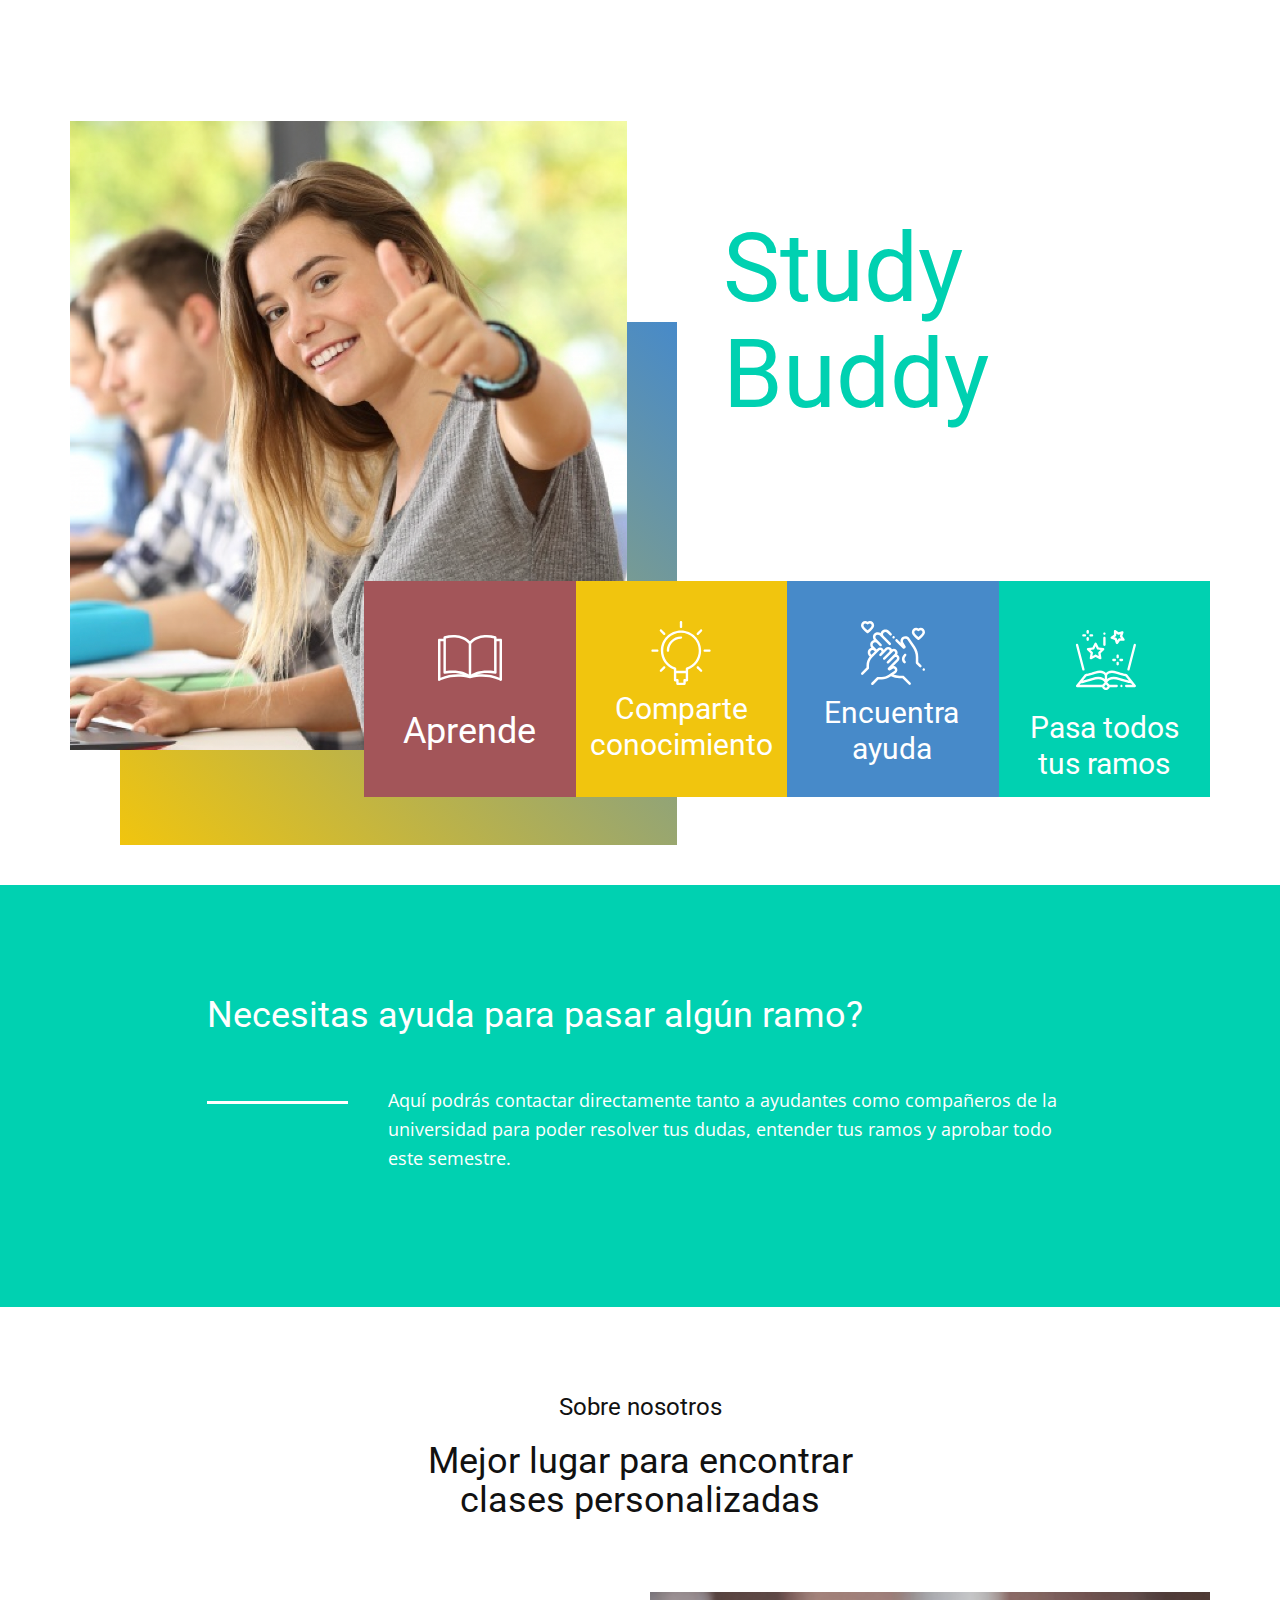
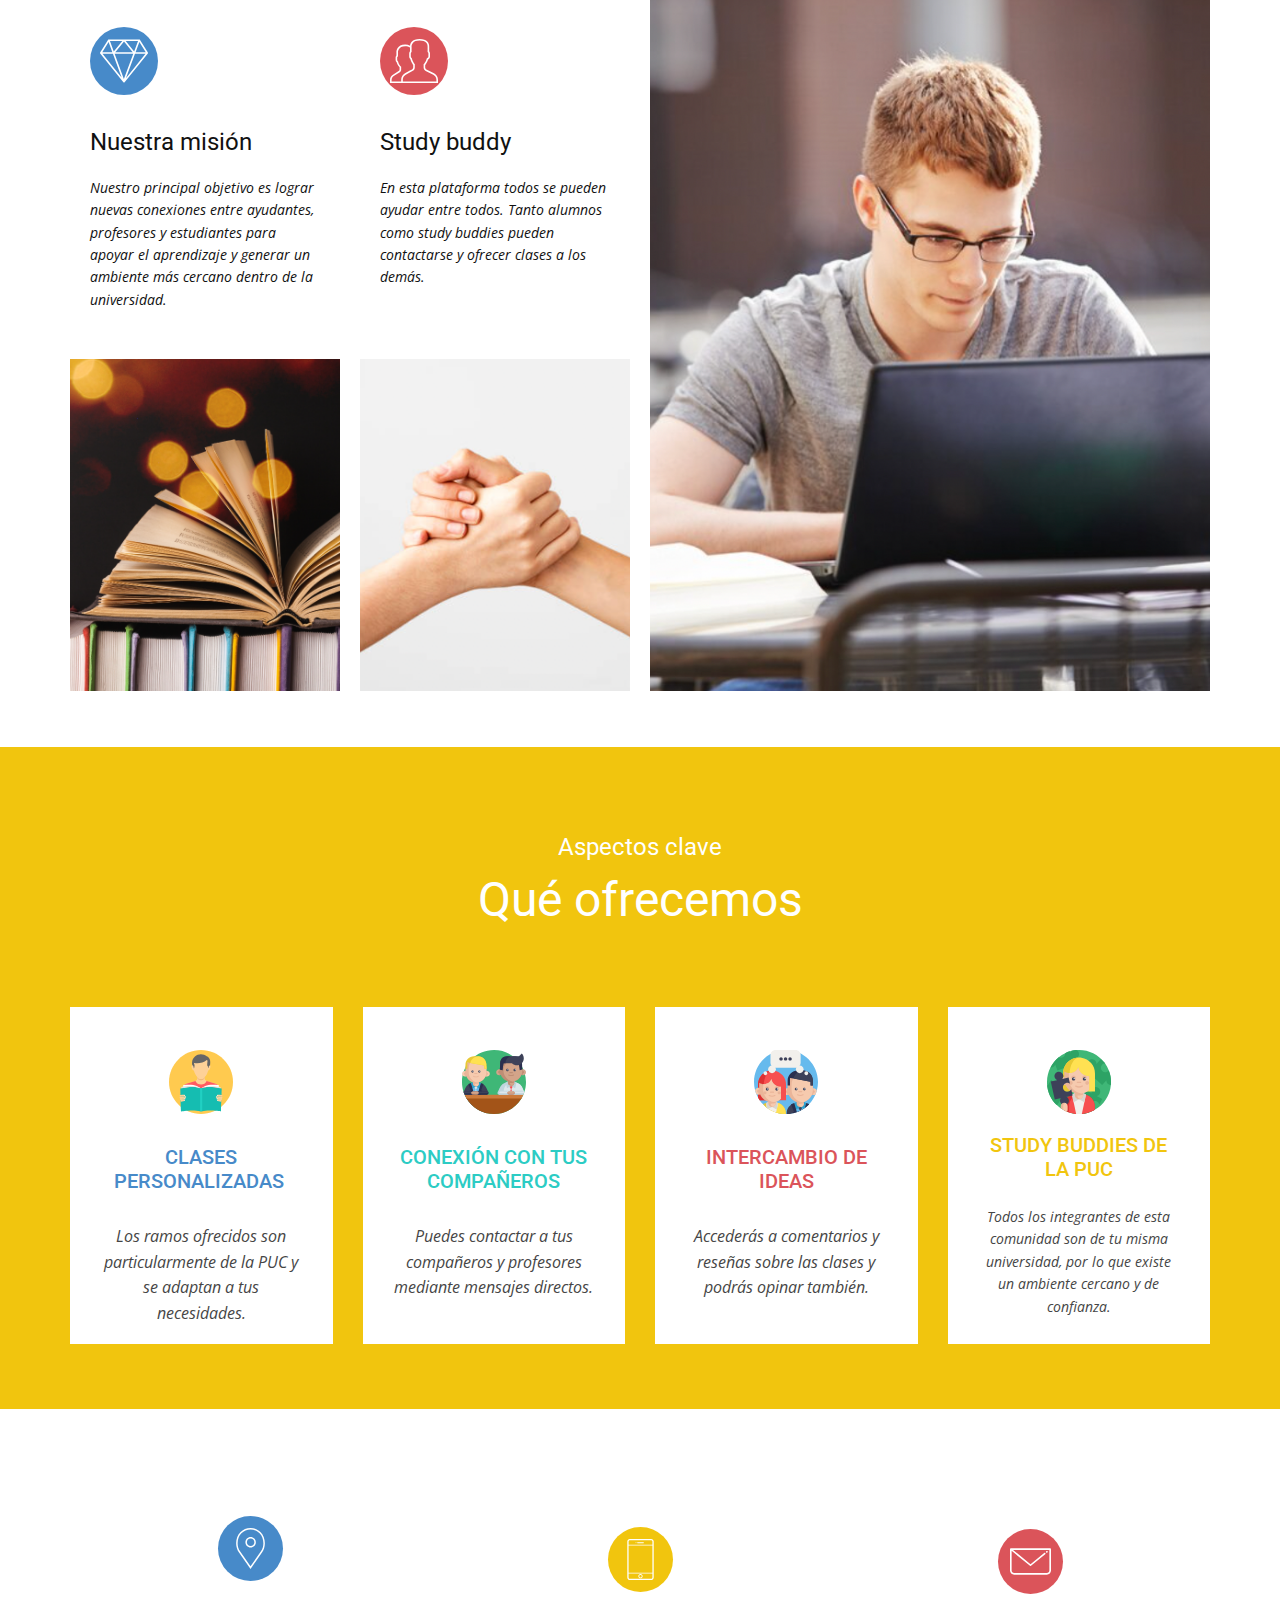
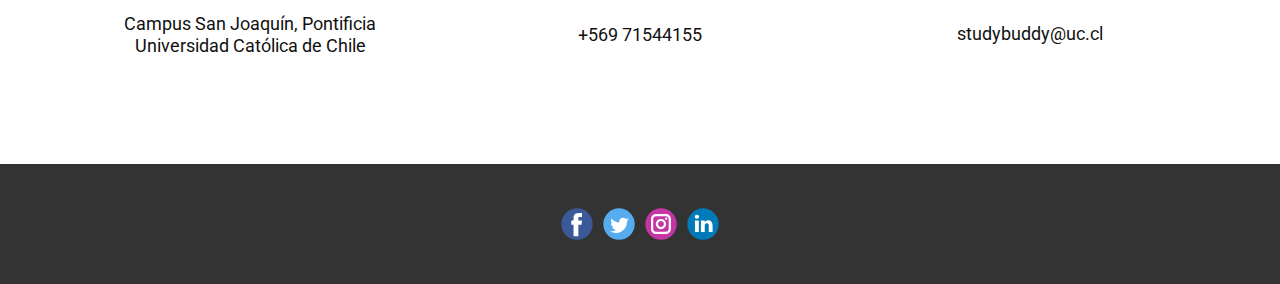
==== commit 5e32deba: "Update index.html" ====
--- a/index.html
+++ b/index.html
@@ -271,16 +271,6 @@
           </a>
         </div>
       </div></footer>
-    <section class="u-backlink u-clearfix u-grey-80">
-      <a class="u-link" href="https://nicepage.com/website-templates" target="_blank">
-        <span>Website Templates</span>
-      </a>
-      <p class="u-text">
-        <span>created with</span>
-      </p>
-      <a class="u-link" href="" target="_blank">
-        <span>Website Builder Software</span>
-      </a>. 
-    </section>
+    
   
-</body></html>+</body></html>
